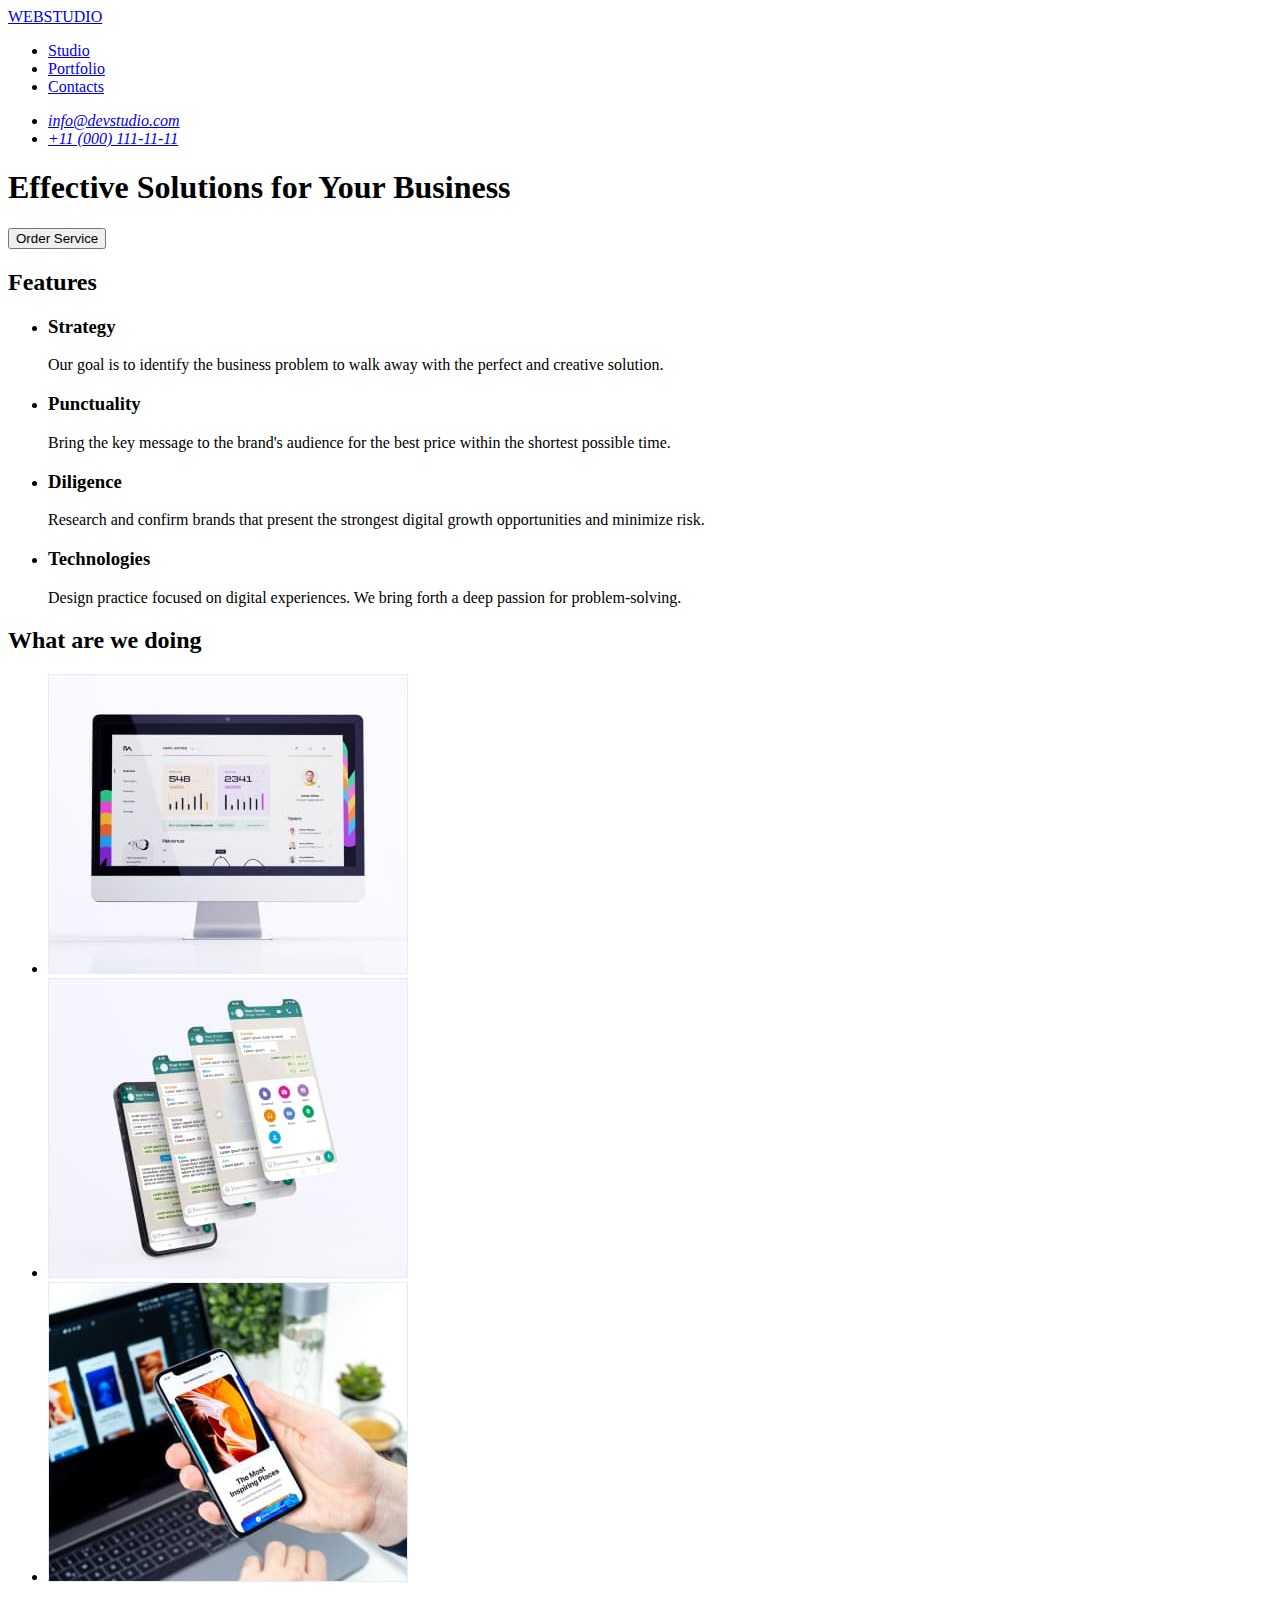
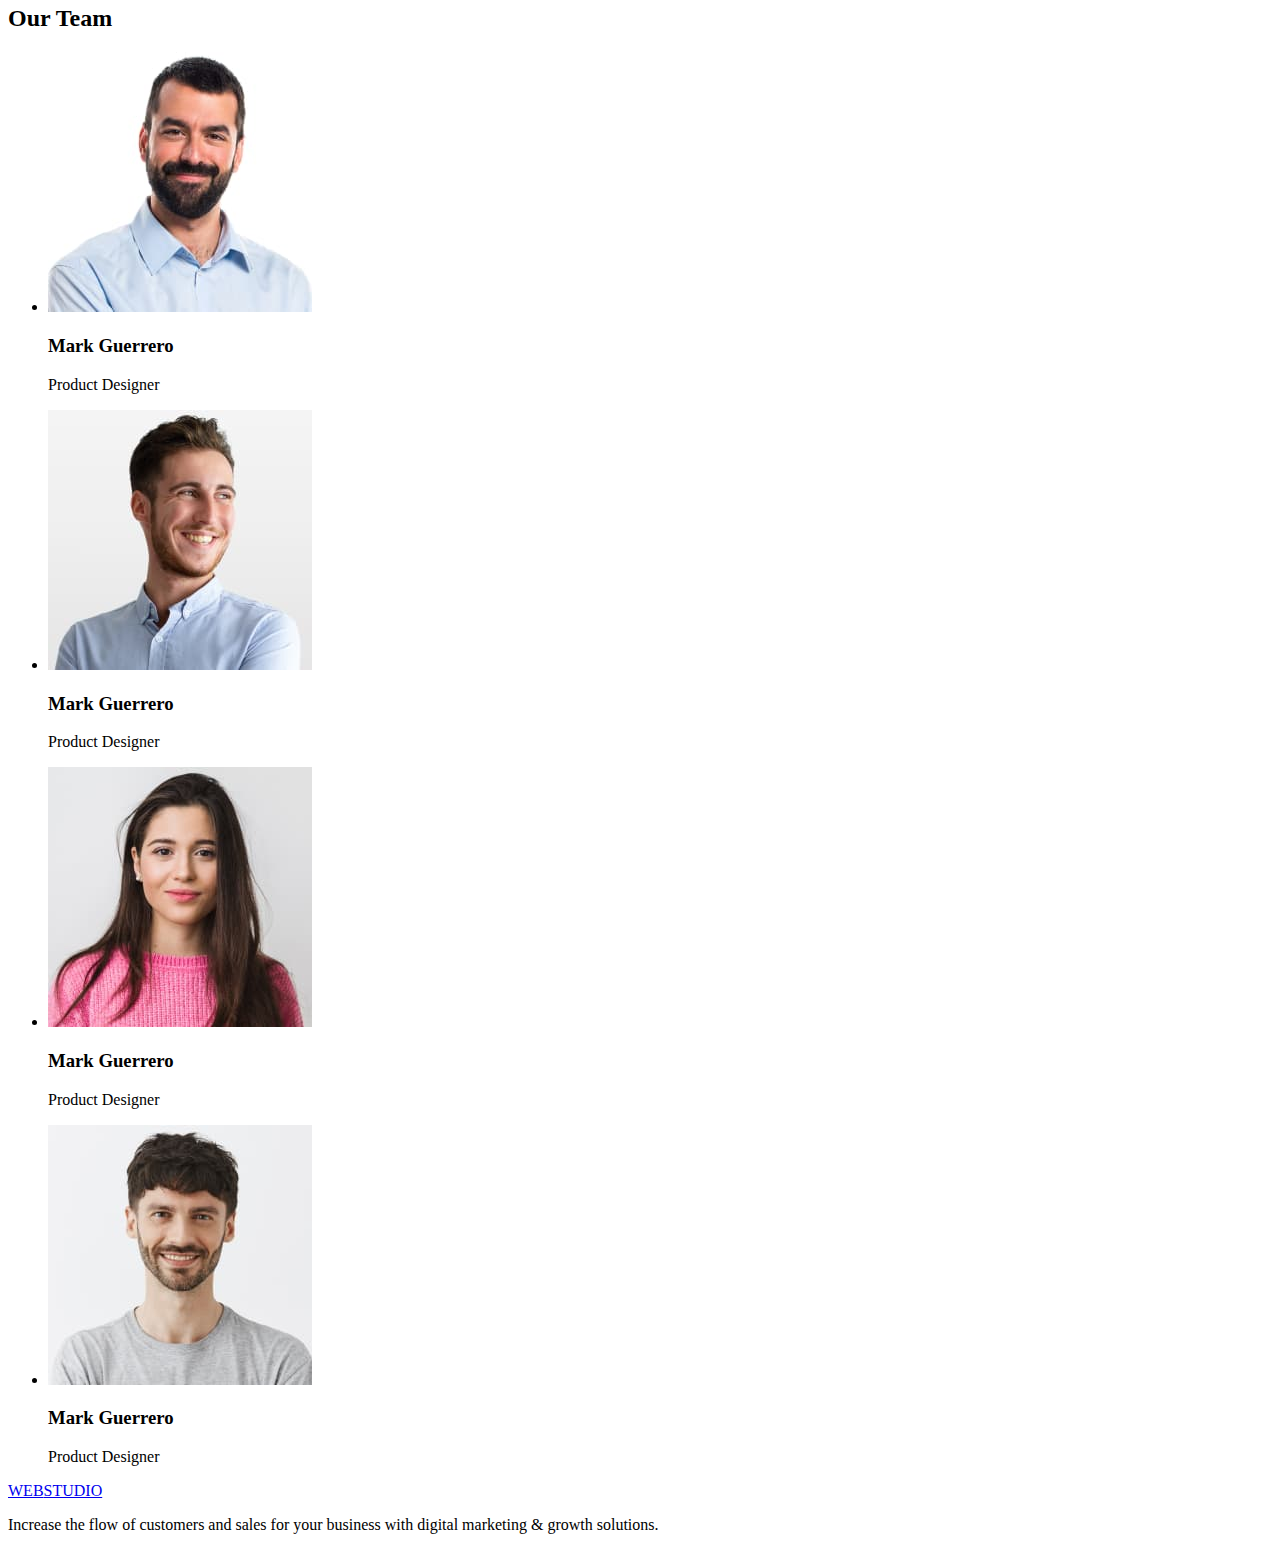
==== portfolio.html @ feb1ab6a "prepared for execute homework#2" ====
<!DOCTYPE html>
<html lang="en">
<head>
    <meta charset="UTF-8">
    <meta http-equiv="X-UA-Compatible" content="IE=edge">
    <meta name="viewport" content="width=device-width, initial-scale=1.0">
    
    <link rel="stylesheet" href="https://cdnjs.cloudflare.com/ajax/libs/modern-normalize/1.1.0/modern-normalize.min.css" integrity="sha512-wpPYUAdjBVSE4KJnH1VR1HeZfpl1ub8YT/NKx4PuQ5NmX2tKuGu6U/JRp5y+Y8XG2tV+wKQpNHVUX03MfMFn9Q==" crossorigin="anonymous" referrerpolicy="no-referrer" />
    
    <link rel="stylesheet" href="./css/style.css" >
    <title>Document</title>
</head>
<body>
    <header>
        <nav>
            <a href="./index.html" class="logo"><span>WEB</span><span>STUDIO</span></a>
            <ul class="top-menu">
                <li><a href="./index.html">Studio</a></li>
                <li><a href="./portfolio.html">Portfolio</a></li>
                <li><a href="#">Contacts</a></li>
            </ul>
        </nav>
        <address>
            <ul>
            <li><a href="mailto:info@devstudio.com">info@devstudio.com</a></li>
            <li><a href="tel:110001111111">+11 (000) 111-11-11</a></li>
            </ul>
        </address>
    </header>
    <main>
    <section>
        <h1>Effective Solutions for Your Business</h1>
        <button type="button">Order Service</button>
    </section>
    <section>
        <h2>Features</h2>
        <ul>
            <li>
                <h3>Strategy</h3>
                <p>Our goal is to identify the business
                    problem to walk away with the perfect and creative solution.</p>
            </li>
            <li>
                <h3>Punctuality</h3>
                <p>Bring the key message to the brand's audience for the best price within the shortest possible time.</p>
            </li>
            <li>
                <h3>Diligence</h3>
                <p>Research and confirm brands that present the strongest digital growth opportunities and minimize risk.</p>
            </li>
            <li>
                <h3>Technologies</h3>
                <p>Design practice focused on digital experiences. We bring forth a deep passion for problem-solving.</p>
            </li>
        </ul>
    </section>
    <section>
        <h2>What are we doing</h2>
        <ul>
            <li>
                <img src="./images/doing-imac.jpg" alt="iMac" width="360">
            </li>
            <li>
                <img src="./images/doing-iphone.jpg" alt="IPhone" width="360">
            </li>
            <li>
                <img src="./images/doing-mix.jpg" alt="Mix Comp & Phone" width="360">
            </li>
        </ul>
    </section>
    <section class="our-team">
        <h2>Our Team</h2>
        <ul>
            <li>
                <img src="./images/team-1.jpg" alt="big boss" width="264">
                <h3>Mark Guerrero</h3>
                <p>Product Designer</p>
            </li>
            <li>
                <img src="./images/team-2.jpg" alt="man" width="264">
                <h3>Mark Guerrero</h3>
                <p>Product Designer</p>
            </li>
            <li>
                <img src="./images/team-3.jpg" alt="pretty woman" width="264">
                <h3>Mark Guerrero</h3>
                <p>Product Designer</p>
            </li>
            <li>
                <img src="./images/team-4.jpg" alt="another man" width="264">
                <h3>Mark Guerrero</h3>
                <p>Product Designer</p>
            </li>
        </ul>
    </section>
    </main>
    <footer>
        <div>
            <a href="#" class="logo"><span>WEB</span><span>STUDIO</span></a>
            <p>Increase the flow of customers and sales for your business with digital marketing & growth solutions.</p>
        </div>
    </footer>
</body>
</html>
---- css/style.css ----
:root {
    --brand-color: blue; //change color
}
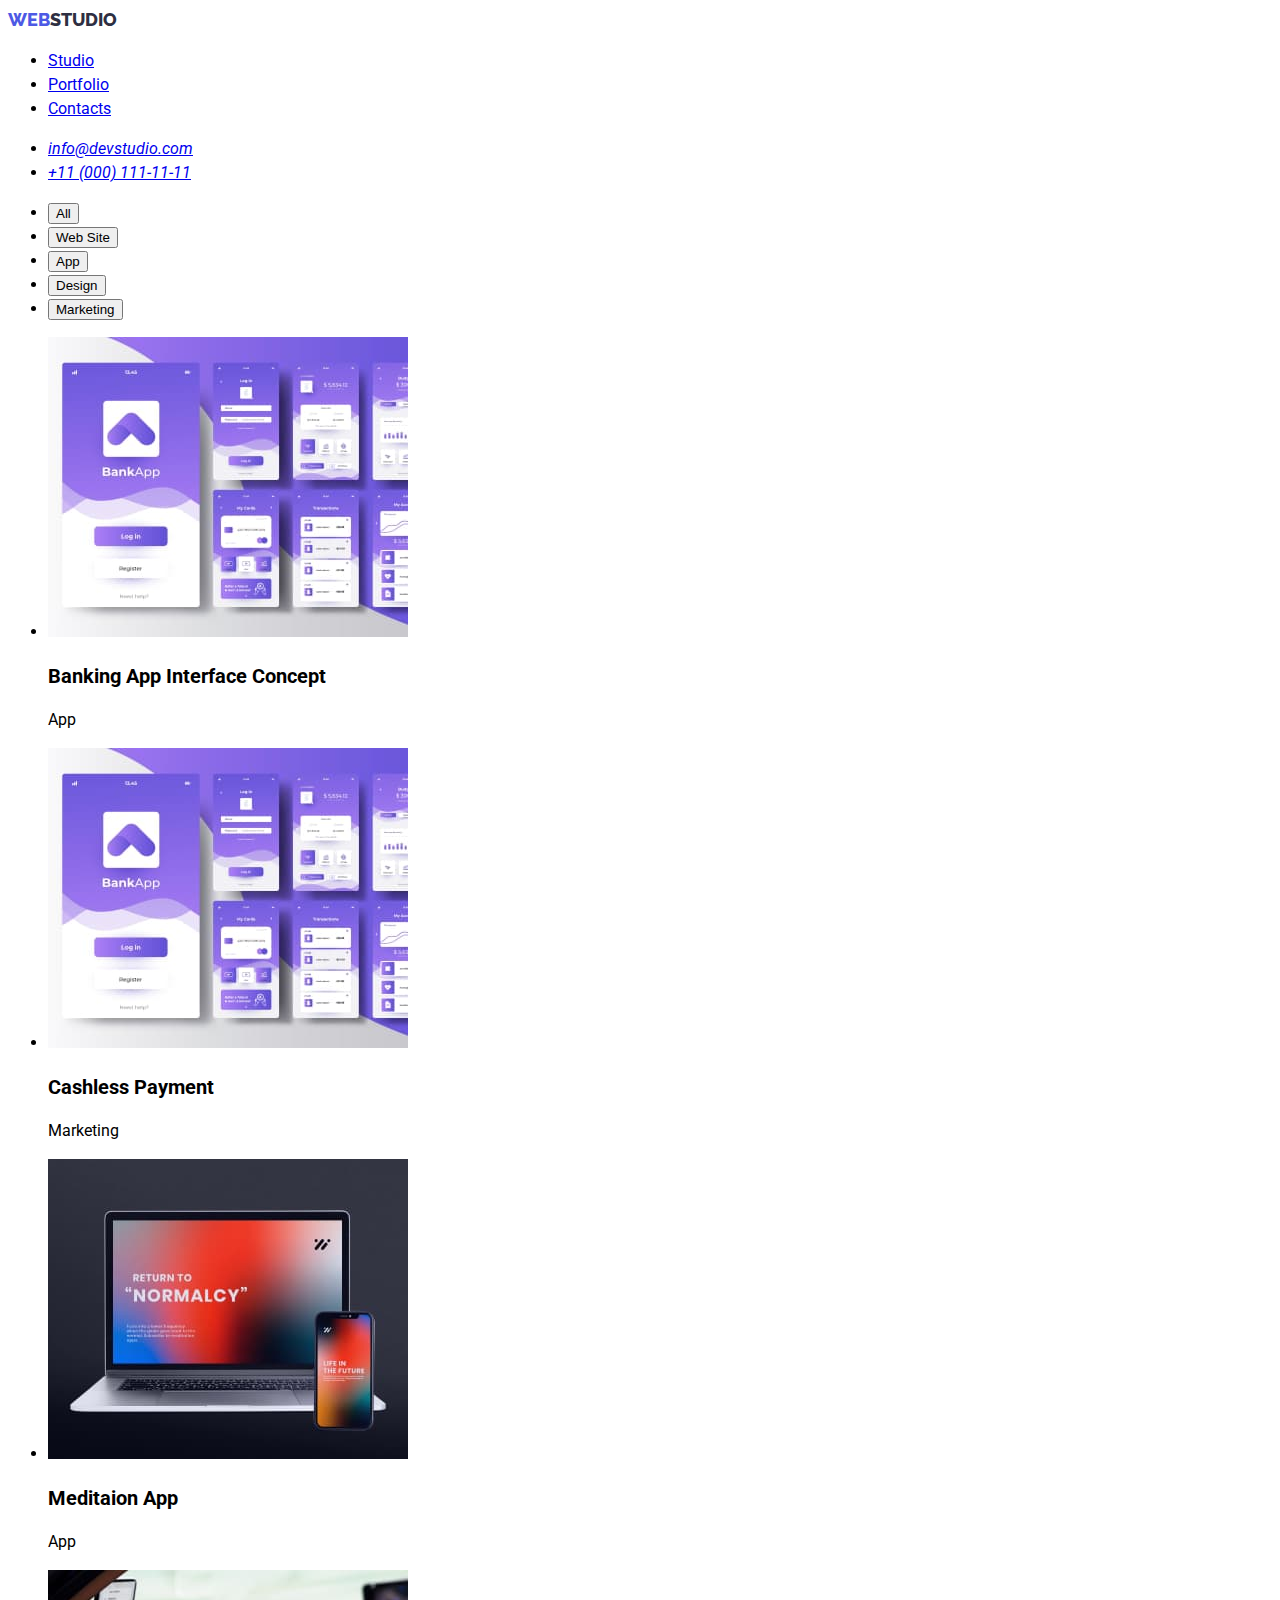
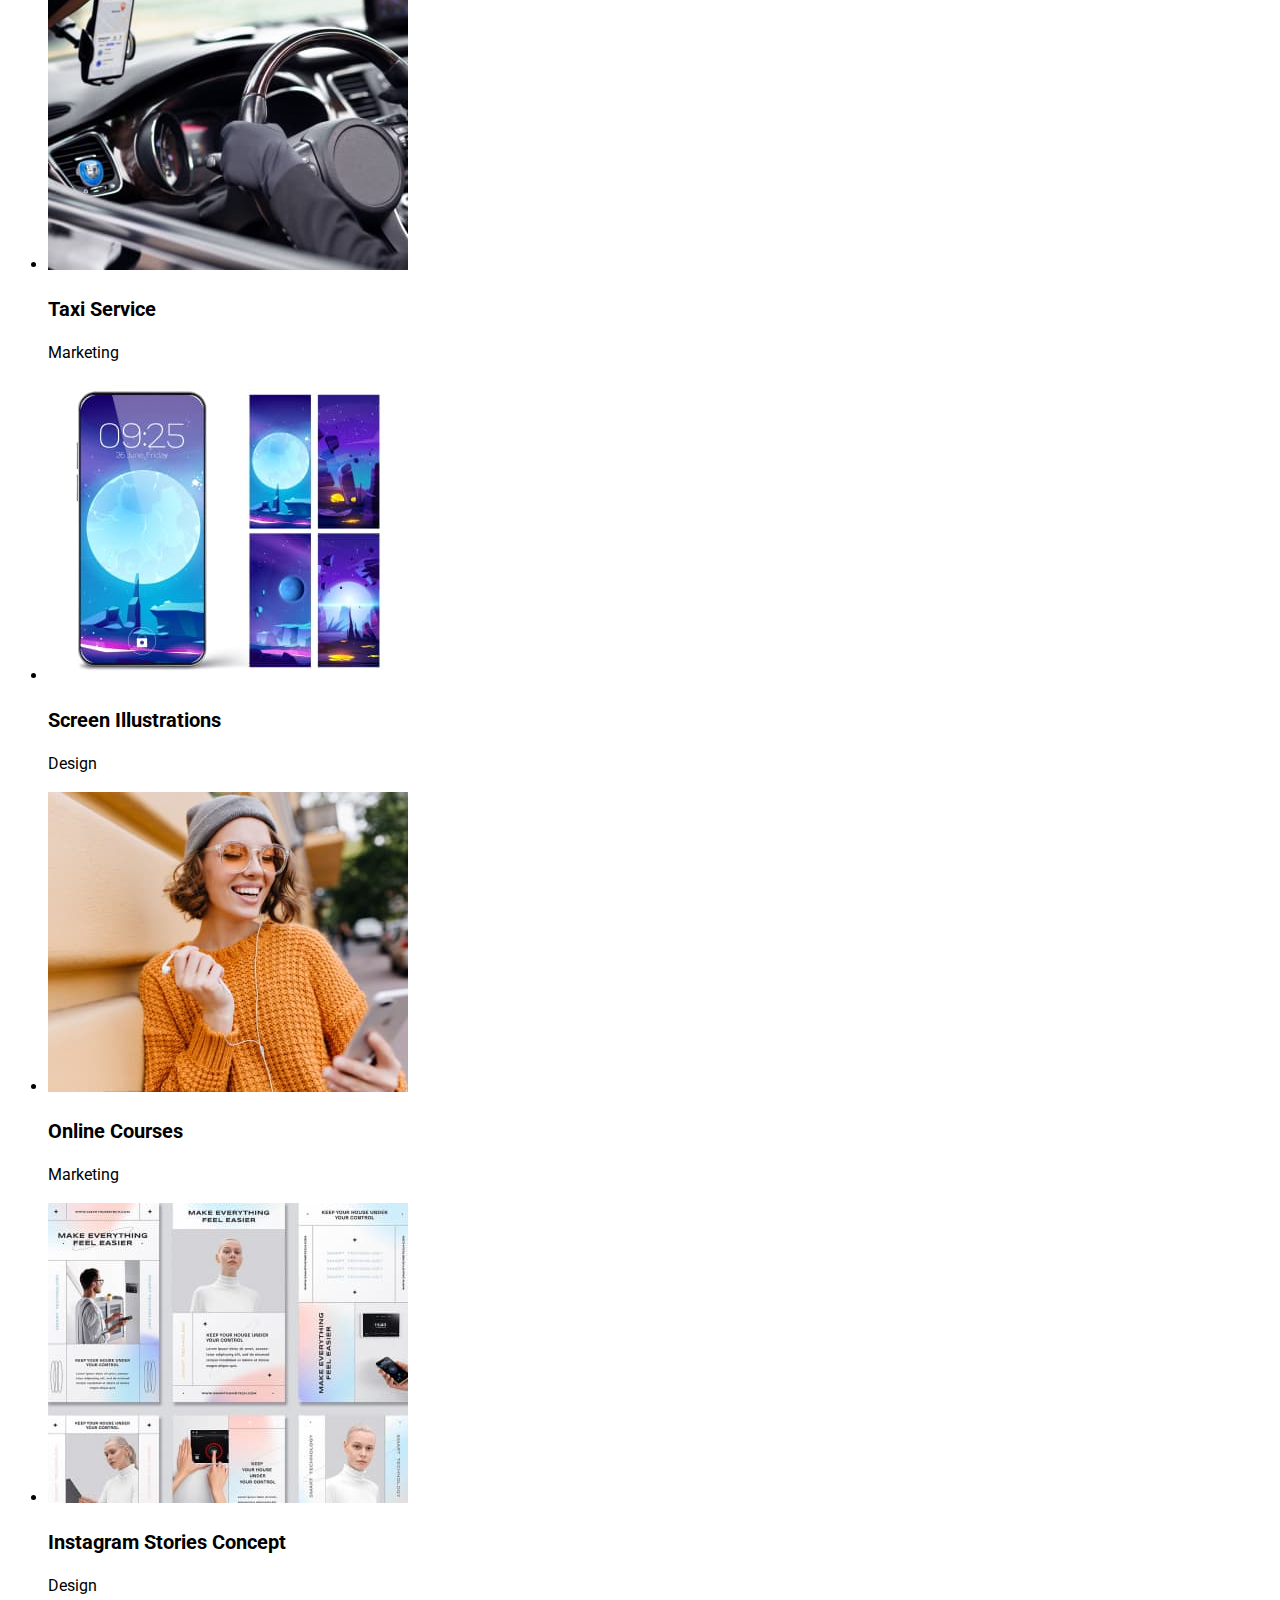
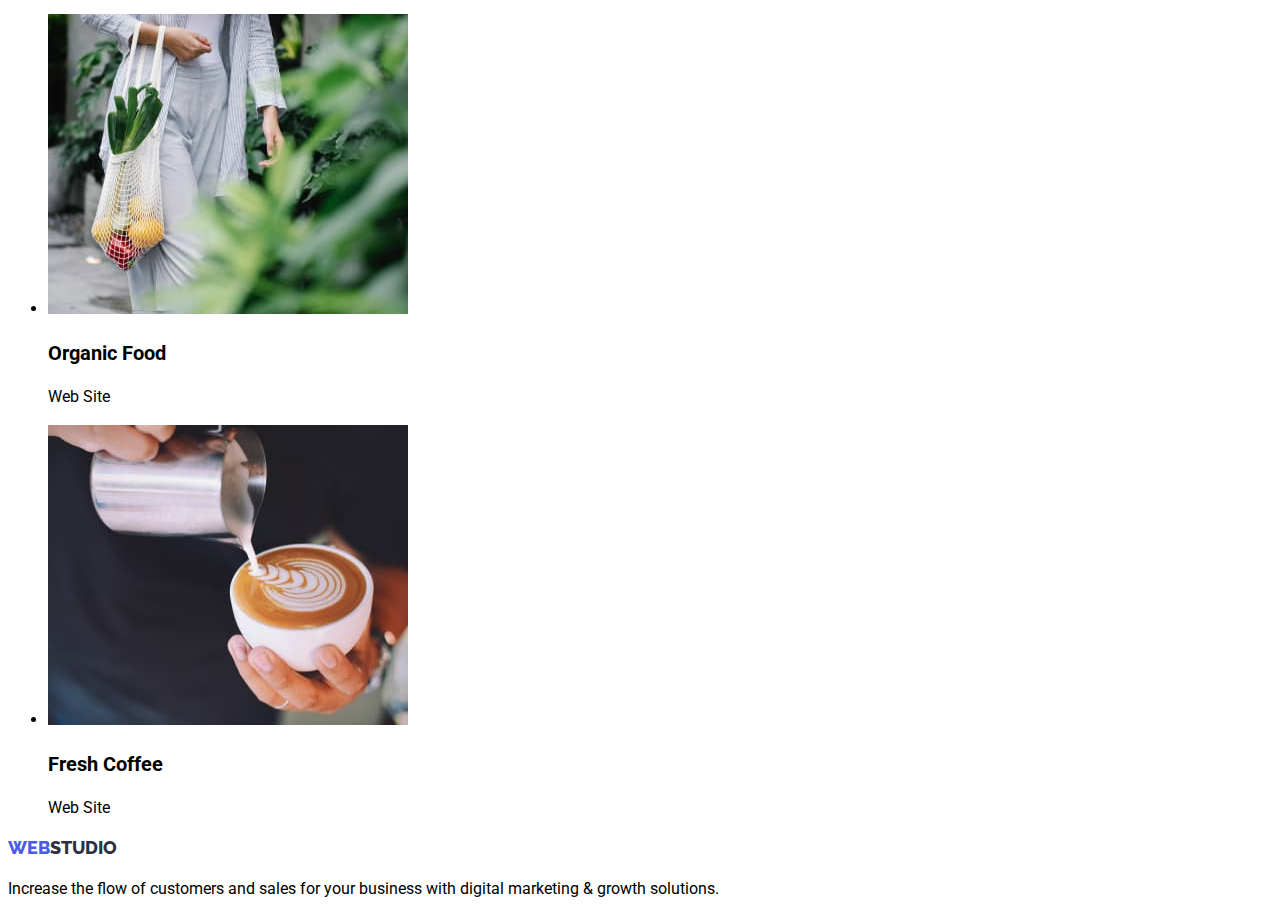
==== commit 779cc594: "add images and text to li-chain" ====
--- a/portfolio.html
+++ b/portfolio.html
@@ -4,7 +4,7 @@
     <meta charset="UTF-8">
     <meta http-equiv="X-UA-Compatible" content="IE=edge">
     <meta name="viewport" content="width=device-width, initial-scale=1.0">
-    
+    <link rel="preconnect" href="https://fonts.googleapis.com"><link rel="preconnect" href="https://fonts.gstatic.com" crossorigin><link href="https://fonts.googleapis.com/css2?family=Raleway:wght@800&family=Roboto:wght@400;500;700;900&display=swap" rel="stylesheet">
     <link rel="stylesheet" href="https://cdnjs.cloudflare.com/ajax/libs/modern-normalize/1.1.0/modern-normalize.min.css" integrity="sha512-wpPYUAdjBVSE4KJnH1VR1HeZfpl1ub8YT/NKx4PuQ5NmX2tKuGu6U/JRp5y+Y8XG2tV+wKQpNHVUX03MfMFn9Q==" crossorigin="anonymous" referrerpolicy="no-referrer" />
     
     <link rel="stylesheet" href="./css/style.css" >
@@ -13,7 +13,7 @@
 <body>
     <header>
         <nav>
-            <a href="./index.html" class="logo"><span>WEB</span><span>STUDIO</span></a>
+            <a href="./index.html" class="logo"><span class="logo-web">WEB</span><span class="logo-studio">STUDIO</span></a>
             <ul class="top-menu">
                 <li><a href="./index.html">Studio</a></li>
                 <li><a href="./portfolio.html">Portfolio</a></li>
@@ -28,75 +28,68 @@
         </address>
     </header>
     <main>
-    <section>
-        <h1>Effective Solutions for Your Business</h1>
-        <button type="button">Order Service</button>
-    </section>
-    <section>
-        <h2>Features</h2>
-        <ul>
-            <li>
-                <h3>Strategy</h3>
-                <p>Our goal is to identify the business
-                    problem to walk away with the perfect and creative solution.</p>
-            </li>
-            <li>
-                <h3>Punctuality</h3>
-                <p>Bring the key message to the brand's audience for the best price within the shortest possible time.</p>
-            </li>
-            <li>
-                <h3>Diligence</h3>
-                <p>Research and confirm brands that present the strongest digital growth opportunities and minimize risk.</p>
-            </li>
-            <li>
-                <h3>Technologies</h3>
-                <p>Design practice focused on digital experiences. We bring forth a deep passion for problem-solving.</p>
-            </li>
-        </ul>
-    </section>
-    <section>
-        <h2>What are we doing</h2>
-        <ul>
-            <li>
-                <img src="./images/doing-imac.jpg" alt="iMac" width="360">
-            </li>
-            <li>
-                <img src="./images/doing-iphone.jpg" alt="IPhone" width="360">
-            </li>
-            <li>
-                <img src="./images/doing-mix.jpg" alt="Mix Comp & Phone" width="360">
-            </li>
-        </ul>
-    </section>
-    <section class="our-team">
-        <h2>Our Team</h2>
-        <ul>
-            <li>
-                <img src="./images/team-1.jpg" alt="big boss" width="264">
-                <h3>Mark Guerrero</h3>
-                <p>Product Designer</p>
-            </li>
-            <li>
-                <img src="./images/team-2.jpg" alt="man" width="264">
-                <h3>Mark Guerrero</h3>
-                <p>Product Designer</p>
-            </li>
-            <li>
-                <img src="./images/team-3.jpg" alt="pretty woman" width="264">
-                <h3>Mark Guerrero</h3>
-                <p>Product Designer</p>
-            </li>
-            <li>
-                <img src="./images/team-4.jpg" alt="another man" width="264">
-                <h3>Mark Guerrero</h3>
-                <p>Product Designer</p>
-            </li>
-        </ul>
-    </section>
+   <section class="filter">
+    <ul>
+        <li><button type="button">All</button></li>
+        <li><button type="button">Web Site</button></li>
+        <li><button type="button">App</button></li>
+        <li><button type="button">Design</button></li>
+        <li><button type="button">Marketing</button></li>
+    </ul>
+   </section>
+   <section class="container">
+    <ul>
+        <li>
+            <img src="./images/bank-app.jpg" alt="Mockup bank app" width="360">
+            <h3>Banking App Interface Concept</h3>
+            <p>App</p>
+        </li>
+        <li>
+            <img src="./images/bank-app.jpg" alt="Mockup bank app" width="360">
+            <h3>Cashless Payment</h3>
+            <p>Marketing</p>
+        </li>
+        <li>
+            <img src="./images/meditation-app.jpg" alt="Notebook & phone" width="360">
+            <h3>Meditaion App</h3>
+            <p>App</p>
+        </li>
+        <li>
+            <img src="./images/taxi-service.jpg" alt="car steering wheel and driver's hands" width="360">
+            <h3>Taxi Service</h3>
+            <p>Marketing</p>
+        </li>
+        <li>
+            <img src="./images/screen-illustration.jpg" alt="Mobile phone screens example" width="360">
+            <h3>Screen Illustrations</h3>
+            <p>Design</p>
+        </li>
+        <li>
+            <img src="./images/online-courses.jpg" alt="A girl in glasses and headphones looks at the phone" width="360">
+            <h3>Online Courses</h3>
+            <p>Marketing</p>
+        </li>
+        <li>
+            <img src="./images/instagram-concept.jpg" alt="some similar screens examples with girl and hands" width="360">
+            <h3>Instagram Stories Concept</h3>
+            <p>Design</p>
+        </li>
+        <li>
+            <img src="./images/organic-food.jpg" alt="woman with fruits and vegetables in grid bag" width="360">
+            <h3>Organic Food</h3>
+            <p>Web Site</p>
+        </li>
+        <li>
+            <img src="./images/fresh-coffee.jpg" alt="cup of coffe in hands" width="360">
+            <h3>Fresh Coffee</h3>
+            <p>Web Site</p>
+        </li>
+    </ul>
+   </section>
     </main>
     <footer>
-        <div>
-            <a href="#" class="logo"><span>WEB</span><span>STUDIO</span></a>
+        <div class="container">
+            <a href="#" class="logo"><span class="logo-web">WEB</span><span class="logo-studio">STUDIO</span></a>
             <p>Increase the flow of customers and sales for your business with digital marketing & growth solutions.</p>
         </div>
     </footer>
--- a/css/style.css
+++ b/css/style.css
@@ -1,3 +1,58 @@
 :root {
-    --brand-color: blue; //change color
-}+    --primary-brand-color-iris: #4D5AE5;
+    --dark-navy-blue: #2E2F42;
+    --success: #31D0AA;
+    --slate: #434455;
+    --light-slate: #8E8F99;
+    --cornflower: #E7E9FC;
+    --cloud: #F4F4FD;
+
+}
+
+body {
+    font-family: Roboto;
+    font-size: 16px;
+    font-weight: 400;
+    letter-spacing: 2%;
+    line-height: 24px;
+}
+
+h1,
+h2,
+h3 {
+    letter-spacing: 2%;
+}
+
+h1 {
+    font-size: 56px;
+}
+
+h2 {
+    font-size: 36px;
+}
+
+h3 {
+    font-size: 20px;
+}
+
+.logo {
+    font-family: Raleway;
+    font-weight: 800;
+    font-size: 18px;
+    text-decoration: none;
+}
+
+.logo-web {
+    color: var(--primary-brand-color-iris);
+}
+
+.logo-studio {
+    color: var(--dark-navy-blue);
+
+}
+
+/* .container {
+    width: 1128px;
+    margin-left: auto;
+    margin-right: auto;
+} */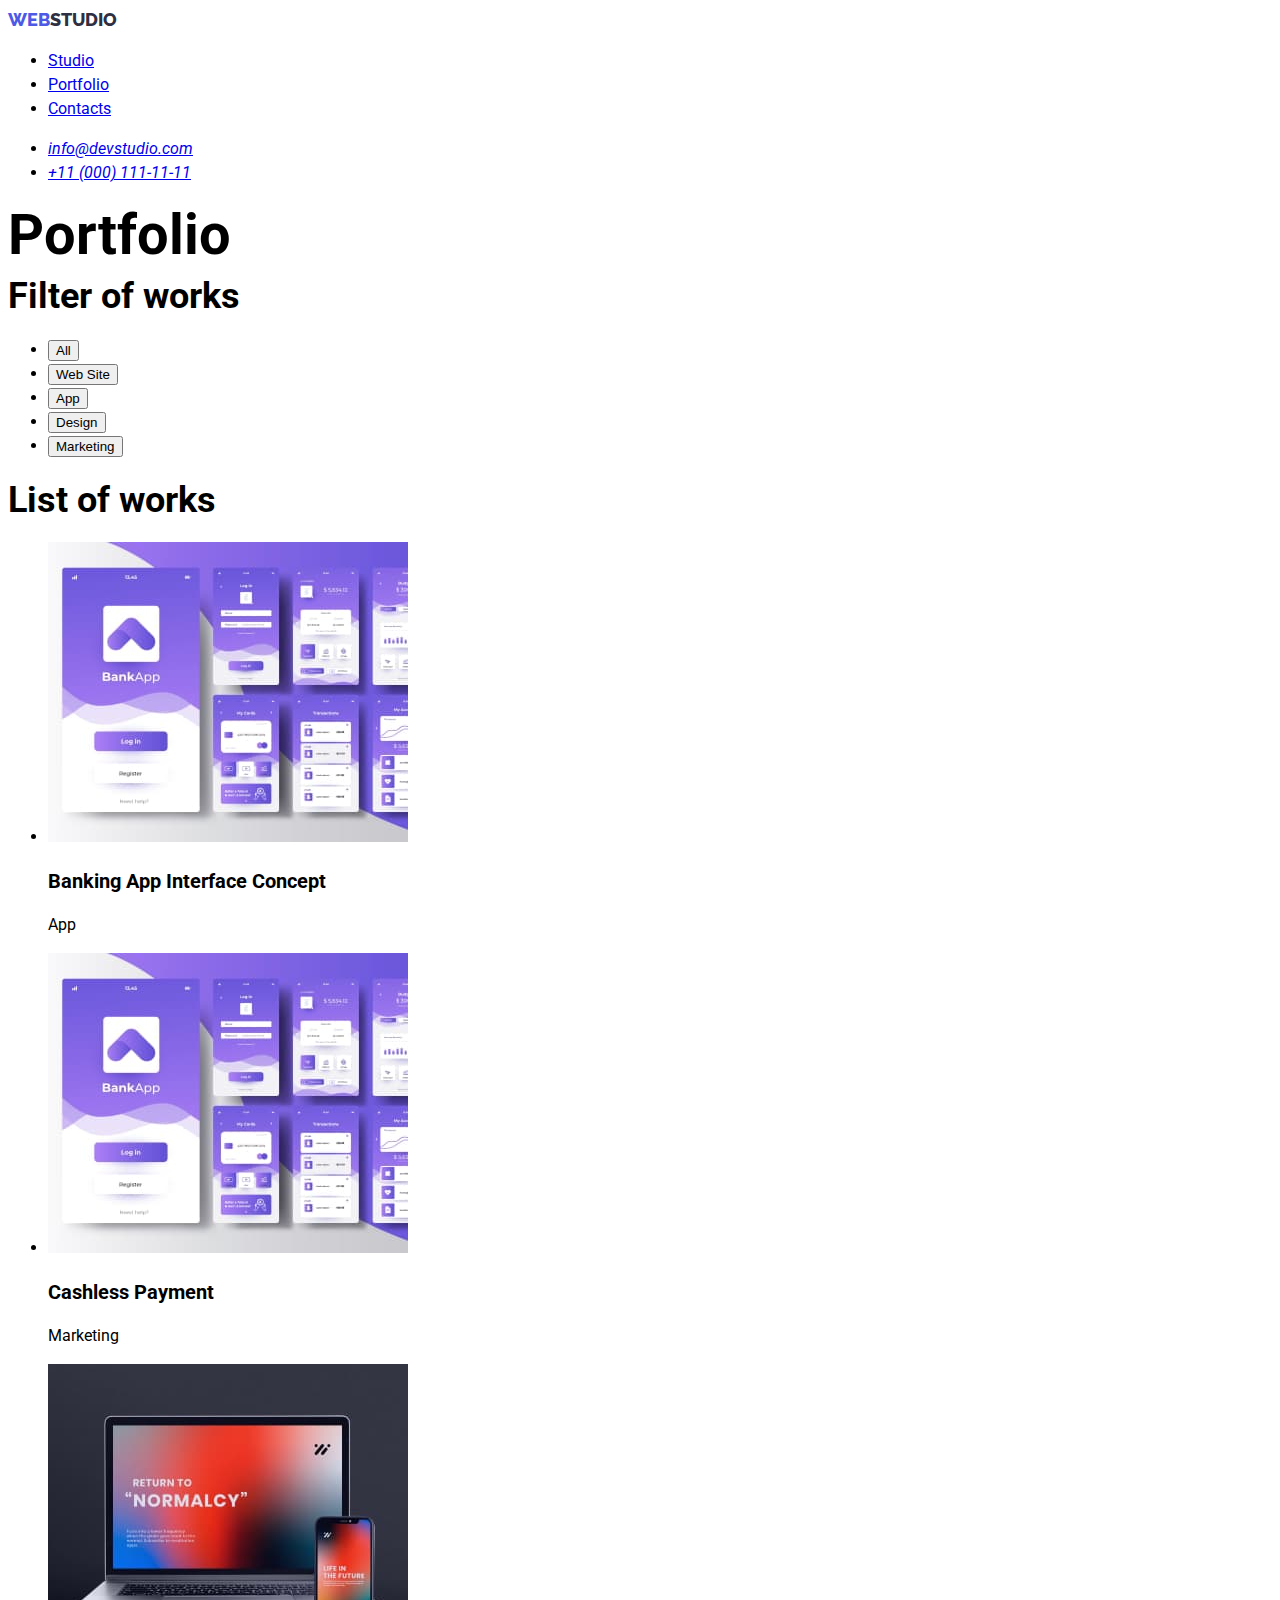
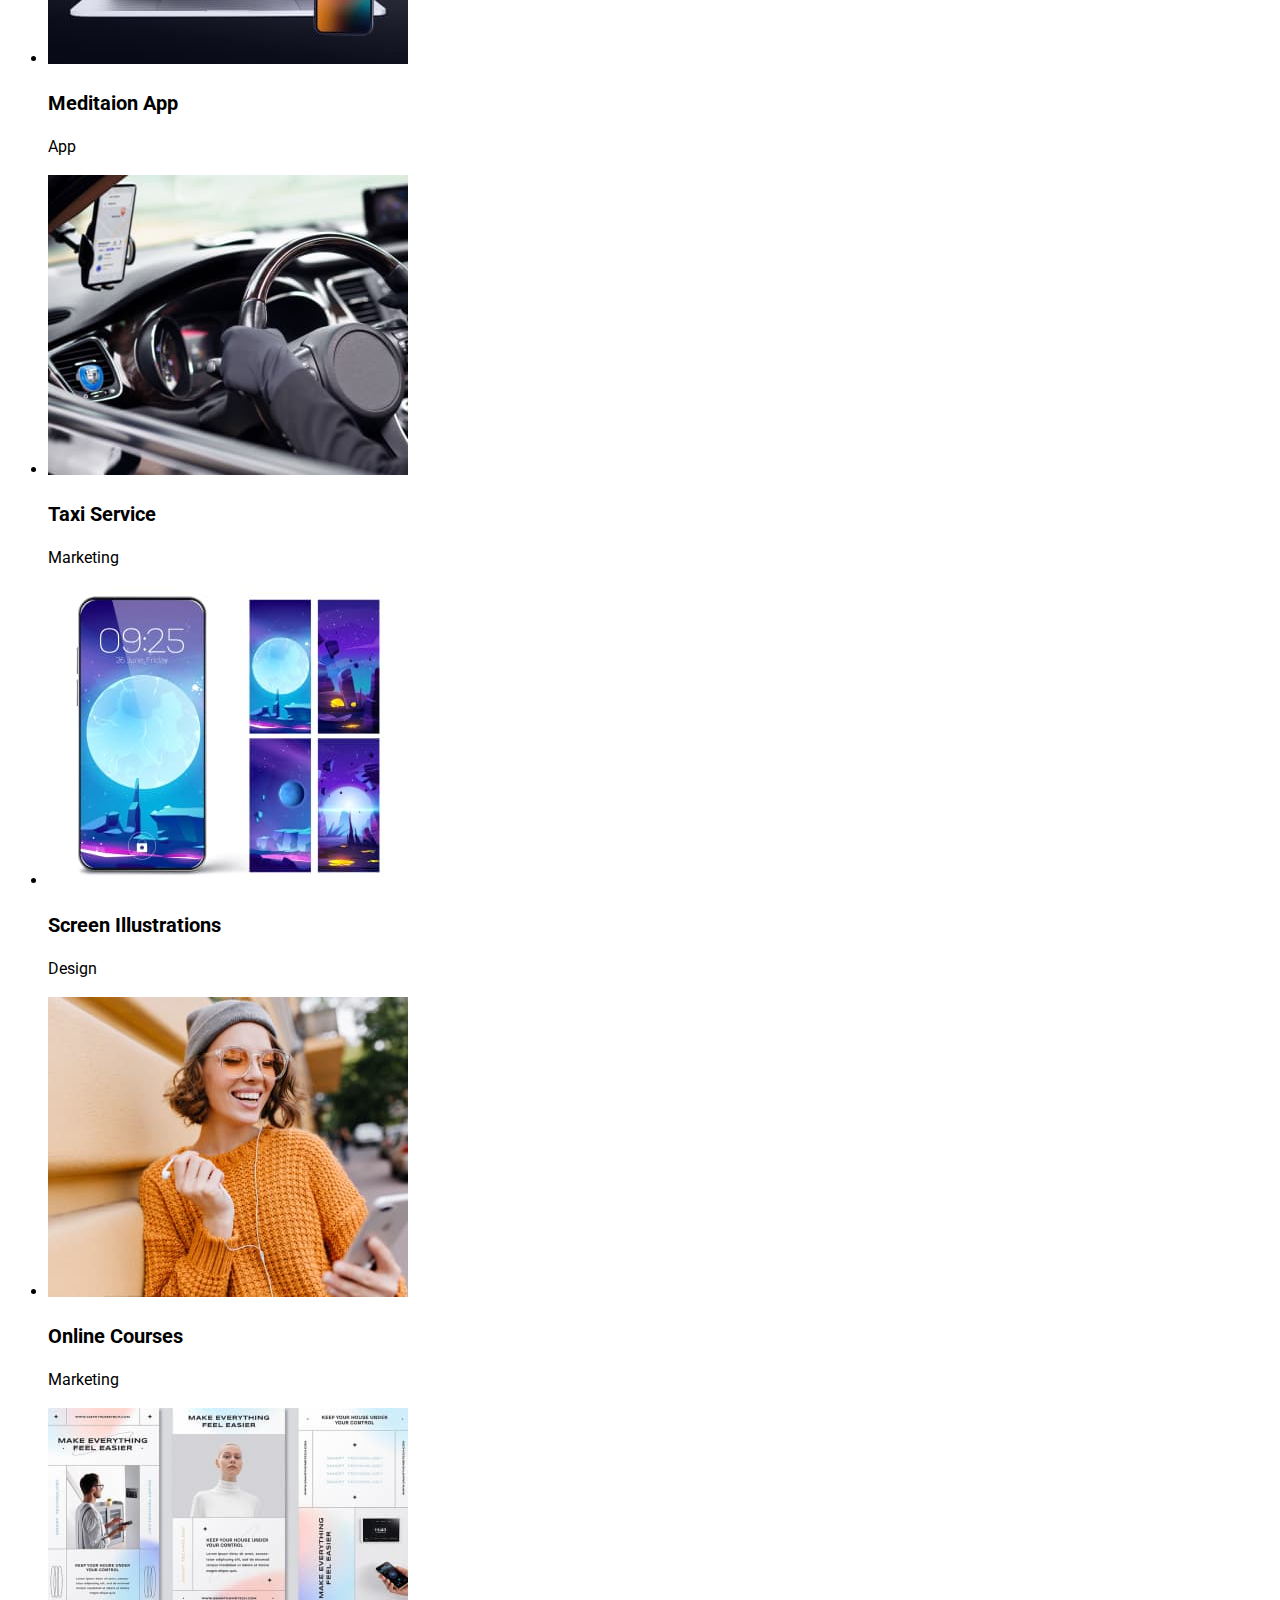
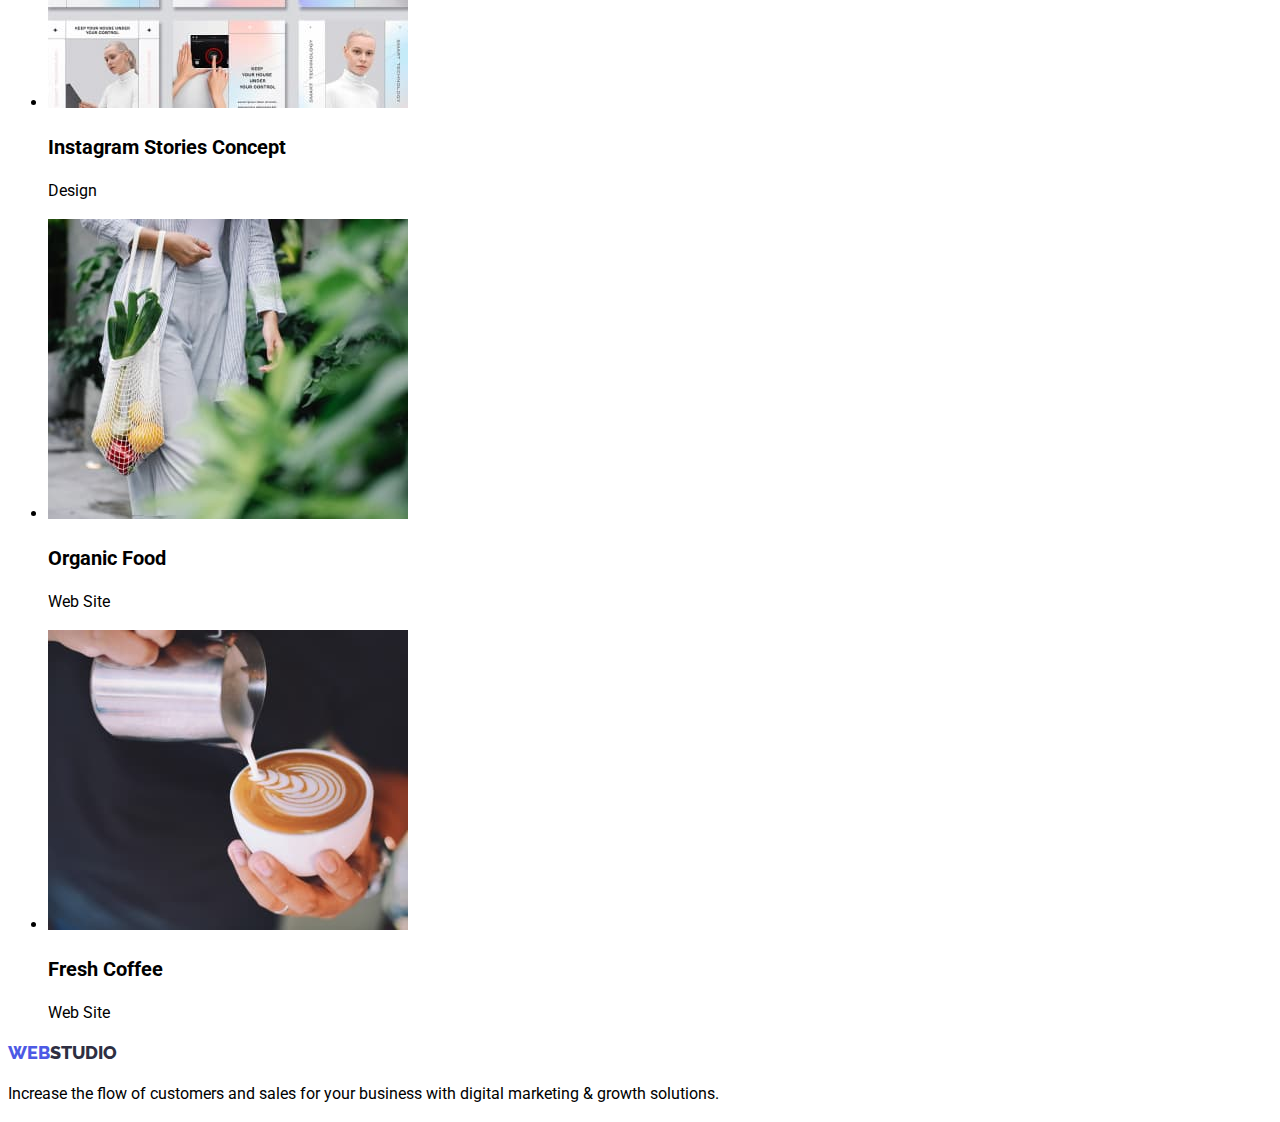
==== commit 42f3ca1a: "remove modern-normolize. add headers" ====
--- a/portfolio.html
+++ b/portfolio.html
@@ -5,7 +5,6 @@
     <meta http-equiv="X-UA-Compatible" content="IE=edge">
     <meta name="viewport" content="width=device-width, initial-scale=1.0">
     <link rel="preconnect" href="https://fonts.googleapis.com"><link rel="preconnect" href="https://fonts.gstatic.com" crossorigin><link href="https://fonts.googleapis.com/css2?family=Raleway:wght@800&family=Roboto:wght@400;500;700;900&display=swap" rel="stylesheet">
-    <link rel="stylesheet" href="https://cdnjs.cloudflare.com/ajax/libs/modern-normalize/1.1.0/modern-normalize.min.css" integrity="sha512-wpPYUAdjBVSE4KJnH1VR1HeZfpl1ub8YT/NKx4PuQ5NmX2tKuGu6U/JRp5y+Y8XG2tV+wKQpNHVUX03MfMFn9Q==" crossorigin="anonymous" referrerpolicy="no-referrer" />
     
     <link rel="stylesheet" href="./css/style.css" >
     <title>Document</title>
@@ -28,7 +27,9 @@
         </address>
     </header>
     <main>
+        <h1>Portfolio</h1>
    <section class="filter">
+    <h2>Filter of works</h2>
     <ul>
         <li><button type="button">All</button></li>
         <li><button type="button">Web Site</button></li>
@@ -38,6 +39,7 @@
     </ul>
    </section>
    <section class="container">
+    <h2>List of works</h2>
     <ul>
         <li>
             <img src="./images/bank-app.jpg" alt="Mockup bank app" width="360">
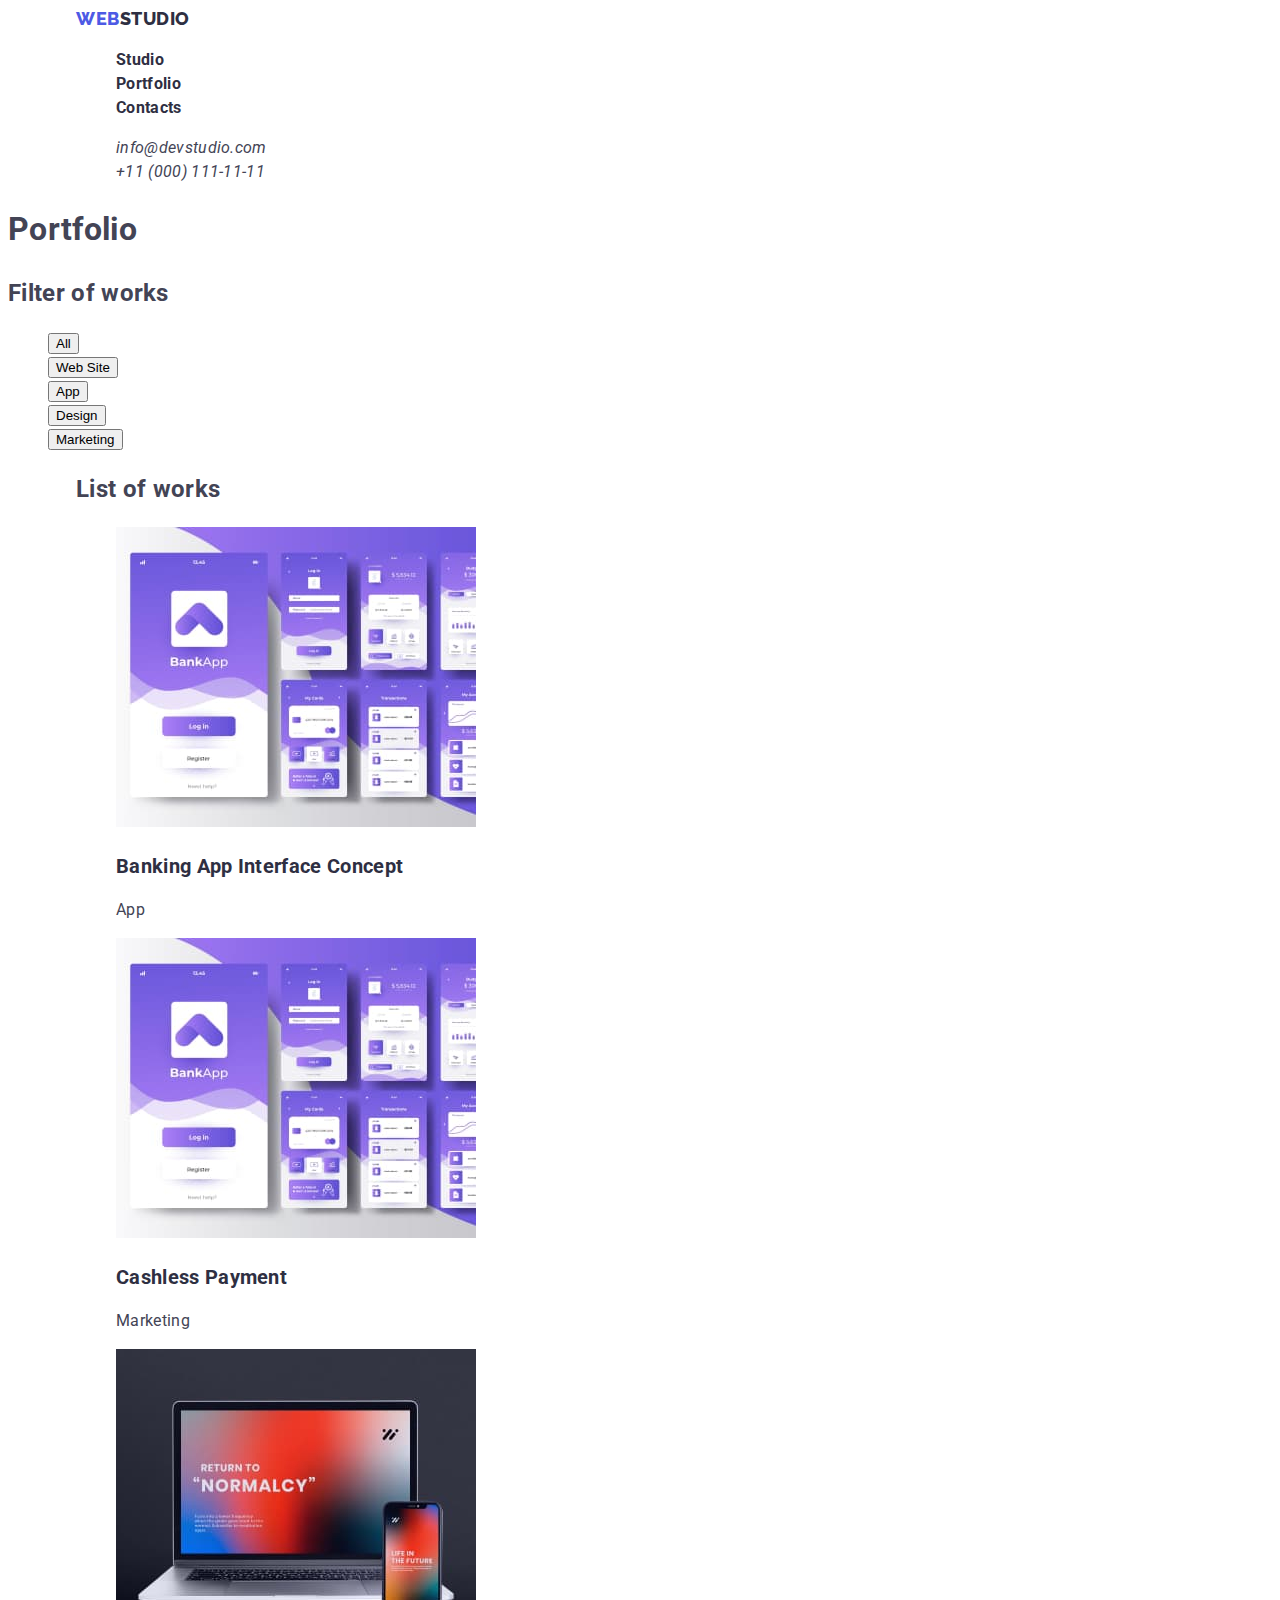
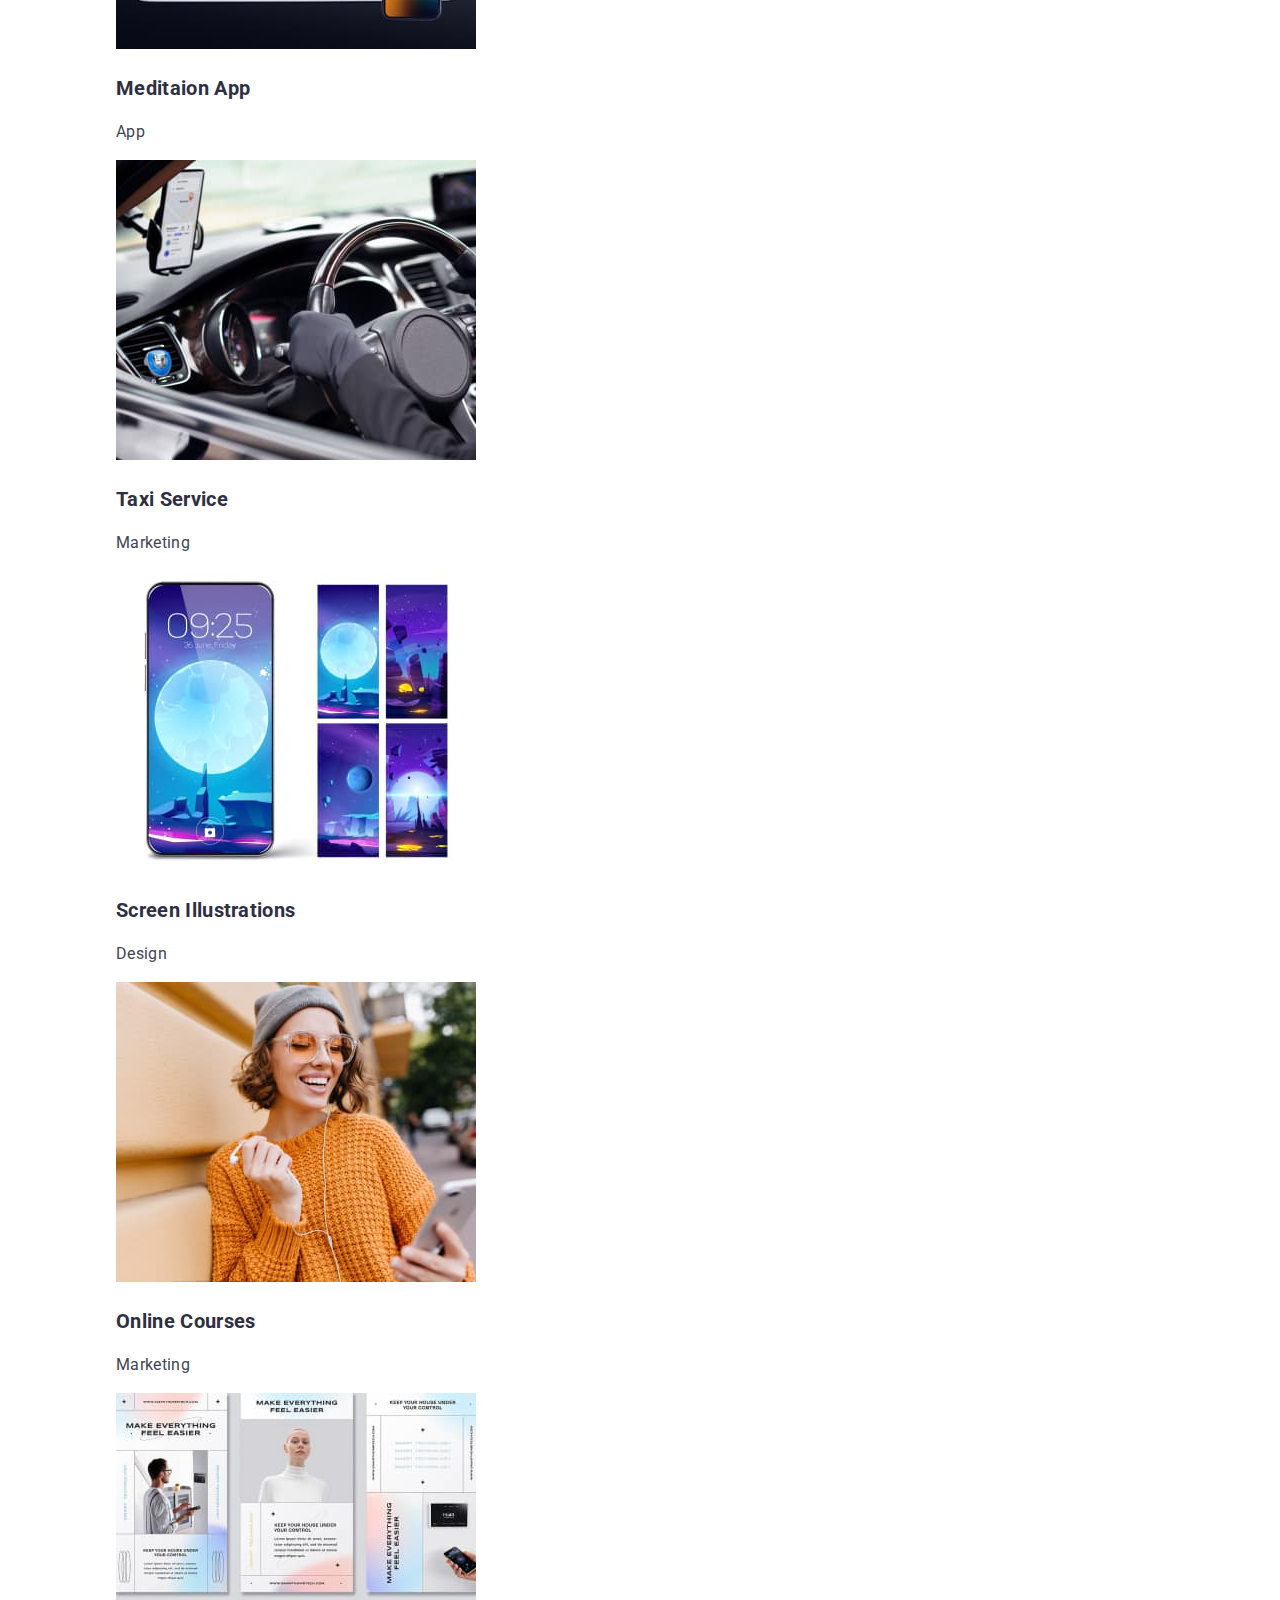
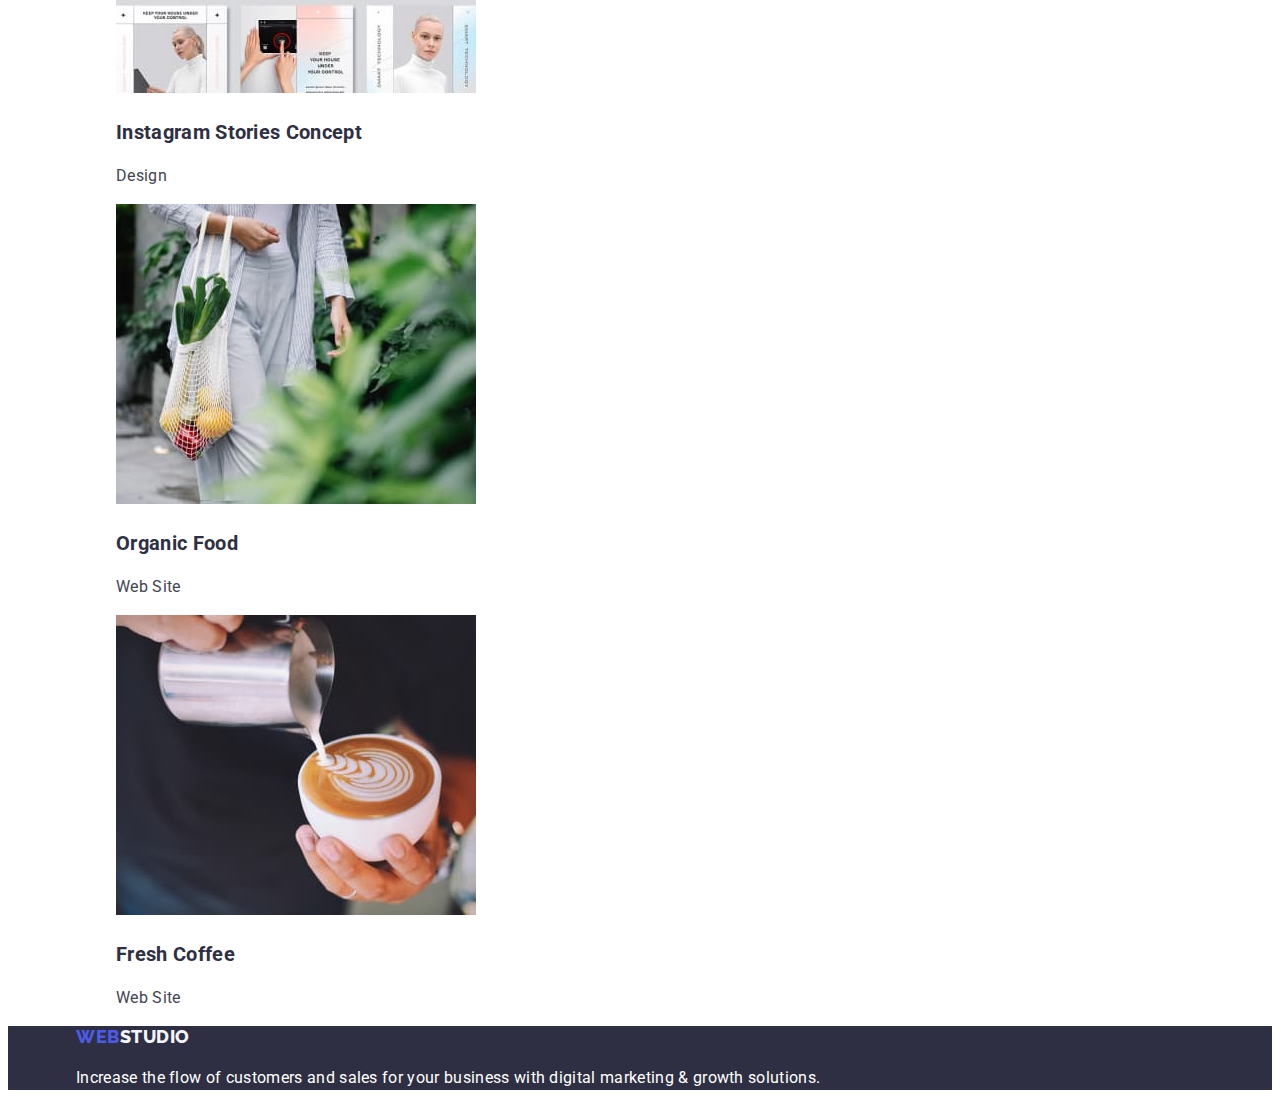
==== commit 43936fda: "hw 2 final text styling css" ====
--- a/portfolio.html
+++ b/portfolio.html
@@ -11,87 +11,89 @@
 </head>
 <body>
     <header>
-        <nav>
-            <a href="./index.html" class="logo"><span class="logo-web">WEB</span><span class="logo-studio">STUDIO</span></a>
-            <ul class="top-menu">
-                <li><a href="./index.html">Studio</a></li>
-                <li><a href="./portfolio.html">Portfolio</a></li>
-                <li><a href="#">Contacts</a></li>
-            </ul>
-        </nav>
-        <address>
-            <ul>
-            <li><a href="mailto:info@devstudio.com">info@devstudio.com</a></li>
-            <li><a href="tel:110001111111">+11 (000) 111-11-11</a></li>
-            </ul>
-        </address>
+        <div class="container">
+            <nav class="nav-menu">
+                <a href="./index.html" class="logo"><span class="logo-web">WEB</span><span class="logo-studio">STUDIO</span></a>
+                <ul class="top-menu similar">
+                    <li><a href="./index.html" class="top-menu-link">Studio</a></li>
+                    <li><a href="./portfolio.html" class="top-menu-link">Portfolio</a></li>
+                    <li><a href="#" class="top-menu-link">Contacts</a></li>
+                </ul>
+            </nav>
+            <address>
+                <ul class="top-contacts similar">
+                <li><a href="mailto:info@devstudio.com" class="contact">info@devstudio.com</a></li>
+                <li><a href="tel:110001111111" class="contact">+11 (000) 111-11-11</a></li>
+                </ul>
+            </address>
+        </div>
     </header>
     <main>
-        <h1>Portfolio</h1>
+        <h1 class="header-hiden">Portfolio</h1>
    <section class="filter">
-    <h2>Filter of works</h2>
-    <ul>
-        <li><button type="button">All</button></li>
-        <li><button type="button">Web Site</button></li>
-        <li><button type="button">App</button></li>
-        <li><button type="button">Design</button></li>
-        <li><button type="button">Marketing</button></li>
+    <h2 class="header-section">Filter of works</h2>
+    <ul class="similar">
+        <li><button type="button" class="button">All</button></li>
+        <li><button type="button" class="button">Web Site</button></li>
+        <li><button type="button" class="button">App</button></li>
+        <li><button type="button" class="button">Design</button></li>
+        <li><button type="button" class="button">Marketing</button></li>
     </ul>
    </section>
    <section class="container">
-    <h2>List of works</h2>
-    <ul>
+    <h2 class="header-hiden">List of works</h2>
+    <ul class="similar">
         <li>
             <img src="./images/bank-app.jpg" alt="Mockup bank app" width="360">
-            <h3>Banking App Interface Concept</h3>
+            <h3 class="header-items">Banking App Interface Concept</h3>
             <p>App</p>
         </li>
         <li>
             <img src="./images/bank-app.jpg" alt="Mockup bank app" width="360">
-            <h3>Cashless Payment</h3>
+            <h3 class="header-items">Cashless Payment</h3>
             <p>Marketing</p>
         </li>
         <li>
             <img src="./images/meditation-app.jpg" alt="Notebook & phone" width="360">
-            <h3>Meditaion App</h3>
+            <h3 class="header-items">Meditaion App</h3>
             <p>App</p>
         </li>
         <li>
             <img src="./images/taxi-service.jpg" alt="car steering wheel and driver's hands" width="360">
-            <h3>Taxi Service</h3>
+            <h3 class="header-items">Taxi Service</h3>
             <p>Marketing</p>
         </li>
         <li>
             <img src="./images/screen-illustration.jpg" alt="Mobile phone screens example" width="360">
-            <h3>Screen Illustrations</h3>
+            <h3 class="header-items">Screen Illustrations</h3>
             <p>Design</p>
         </li>
         <li>
             <img src="./images/online-courses.jpg" alt="A girl in glasses and headphones looks at the phone" width="360">
-            <h3>Online Courses</h3>
+            <h3 class="header-items">Online Courses</h3>
             <p>Marketing</p>
         </li>
         <li>
             <img src="./images/instagram-concept.jpg" alt="some similar screens examples with girl and hands" width="360">
-            <h3>Instagram Stories Concept</h3>
+            <h3 class="header-items">Instagram Stories Concept</h3>
             <p>Design</p>
         </li>
         <li>
             <img src="./images/organic-food.jpg" alt="woman with fruits and vegetables in grid bag" width="360">
-            <h3>Organic Food</h3>
+            <h3 class="header-items">Organic Food</h3>
             <p>Web Site</p>
         </li>
         <li>
             <img src="./images/fresh-coffee.jpg" alt="cup of coffe in hands" width="360">
-            <h3>Fresh Coffee</h3>
+            <h3 class="header-items">Fresh Coffee</h3>
             <p>Web Site</p>
         </li>
     </ul>
    </section>
     </main>
-    <footer>
+    <footer class="dark-footer">
         <div class="container">
-            <a href="#" class="logo"><span class="logo-web">WEB</span><span class="logo-studio">STUDIO</span></a>
+            <a href="#" class="logo"><span class="logo-web">WEB</span><span class="logo-studio-cloud">STUDIO</span></a>
             <p>Increase the flow of customers and sales for your business with digital marketing & growth solutions.</p>
         </div>
     </footer>
--- a/css/style.css
+++ b/css/style.css
@@ -1,4 +1,4 @@
-:root {
+body {
     --primary-brand-color-iris: #4D5AE5;
     --dark-navy-blue: #2E2F42;
     --success: #31D0AA;
@@ -7,38 +7,69 @@
     --cornflower: #E7E9FC;
     --cloud: #F4F4FD;
 
+    font-family: Roboto, sans-serif;
+    font-size: 16px;
+    font-weight: 400;
+    letter-spacing: 0.02em;
+    line-height: 1.5;
+    color: var(--slate);
 }
 
-body {
-    font-family: Roboto;
-    font-size: 16px;
-    font-weight: 400;
-    letter-spacing: 2%;
-    line-height: 24px;
+
+.hero {
+    font-size: 56px;
+    
 }
 
-h1,
-h2,
-h3 {
-    letter-spacing: 2%;
+.baner {
+    line-height: 1;
+    color: #FFFFFF;
+    text-align: center;
+    
+    background-color: var(--dark-navy-blue);
 }
 
-h1 {
-    font-size: 56px;
+.header-sections {
+    font-size: 36px;
+    line-height: 1.1;
+    text-transform: capitalize;
+    color: var(--dark-navy-blue);
+    text-align: center;
 }
 
-h2 {
-    font-size: 36px;
+.header-items {
+    font-size: 20px;
+    line-height: 1.2;
+    color: var(--dark-navy-blue);
 }
 
-h3 {
-    font-size: 20px;
+.text-items {
+    color: var(--slate);
+
+}
+
+.header-hiden {
+    
+}
+
+.container {
+    width: 1128px;
+    margin-left: auto;
+    margin-right: auto;
+}
+
+.similar {
+    list-style: none;
 }
 
 .logo {
-    font-family: Raleway;
+    font-family: Raleway, sans-serif;
     font-weight: 800;
     font-size: 18px;
+    line-height: 1.2;
+    letter-spacing: 0.03em;
+    
+    text-transform: uppercase;
     text-decoration: none;
 }
 
@@ -48,11 +79,60 @@
 
 .logo-studio {
     color: var(--dark-navy-blue);
+}
+
+.logo-studio-cloud {
+    color: var(--cloud);
+}
+
+.top-menu {
+    font-family: Roboto, sans-serif;
+    font-weight: 700;
+    letter-spacing: 0.02em;
+    
+}
+
+
+.top-menu-link {
+    text-decoration: none;
+    color: var(--dark-navy-blue);
 
 }
 
-/* .container {
-    width: 1128px;
-    margin-left: auto;
-    margin-right: auto;
-} */+.top-menu-link:hover,
+.top-menu-link:focus {
+    color: var(--slate);
+}
+
+.top-menu-link:active {
+    color: var(--primary-brand-color-iris);
+}
+
+.current-page {
+    color: var(--primary-brand-color-iris);
+}
+
+.top-contacts {
+    
+}
+
+.contact {
+    text-decoration: none;
+    line-height: 1.5;
+    letter-spacing: 0.02em;
+    color: var(--slate)  
+}
+
+.contact:hover,
+.contact:focus {
+    color: var(--primary-brand-color-iris);
+}
+
+.button { 
+    cursor: pointer;
+}
+
+.dark-footer { 
+    background-color: var(--dark-navy-blue);
+    color: #FFFFFF;
+}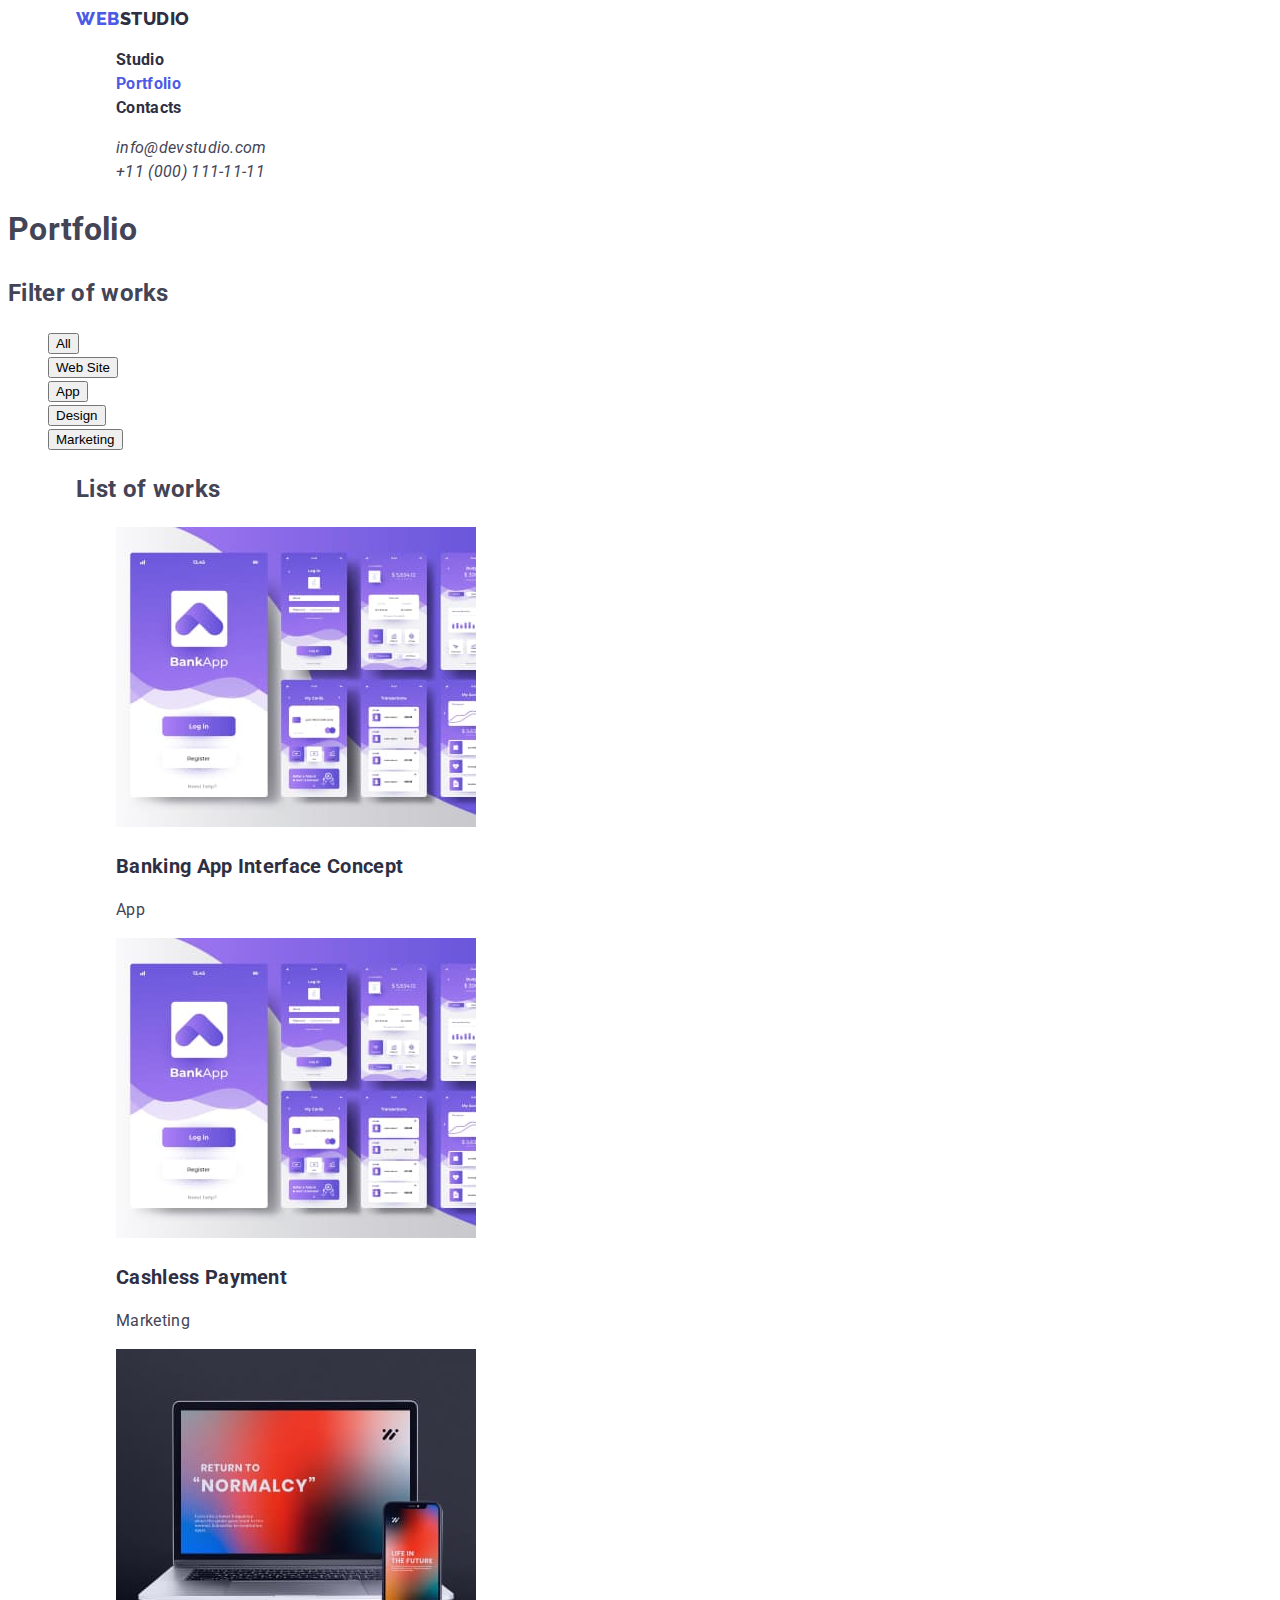
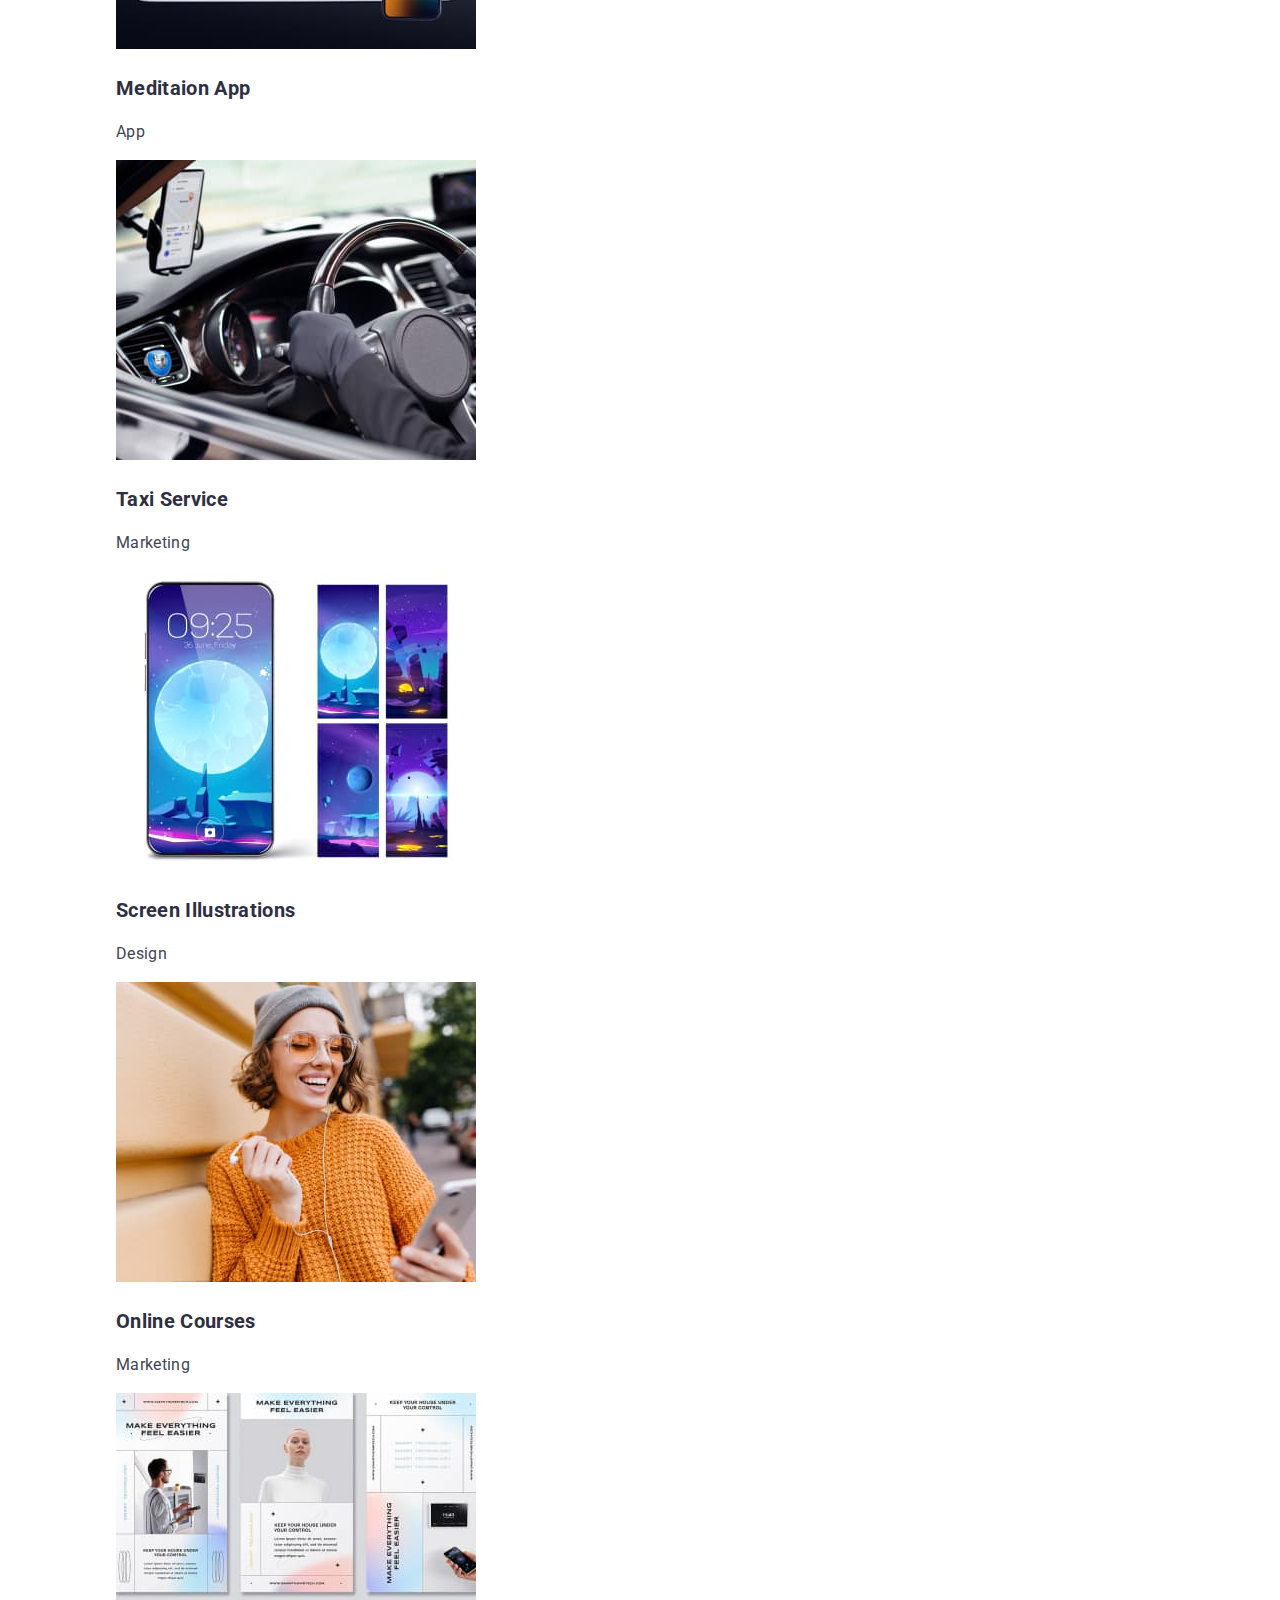
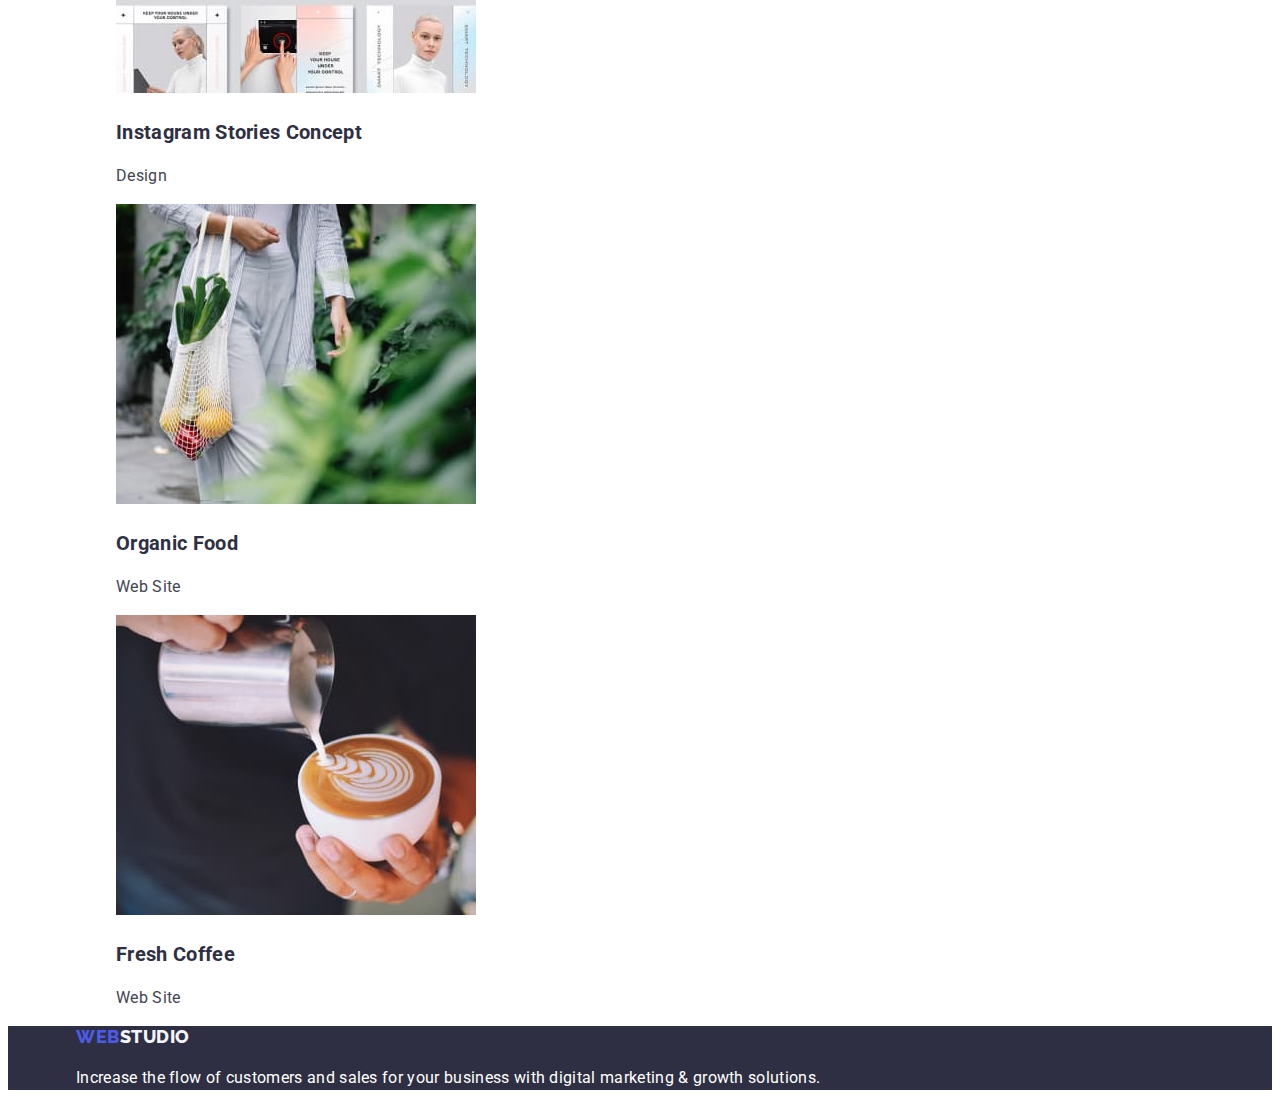
==== commit 5a62986b: "current page" ====
--- a/portfolio.html
+++ b/portfolio.html
@@ -16,7 +16,7 @@
                 <a href="./index.html" class="logo"><span class="logo-web">WEB</span><span class="logo-studio">STUDIO</span></a>
                 <ul class="top-menu similar">
                     <li><a href="./index.html" class="top-menu-link">Studio</a></li>
-                    <li><a href="./portfolio.html" class="top-menu-link">Portfolio</a></li>
+                    <li><a href="./portfolio.html" class="top-menu-link current-page">Portfolio</a></li>
                     <li><a href="#" class="top-menu-link">Contacts</a></li>
                 </ul>
             </nav>
--- a/css/style.css
+++ b/css/style.css
@@ -132,6 +132,10 @@
     cursor: pointer;
 }
 
+.our-team {
+    background-color: var(--cloud);
+}
+
 .dark-footer { 
     background-color: var(--dark-navy-blue);
     color: #FFFFFF;
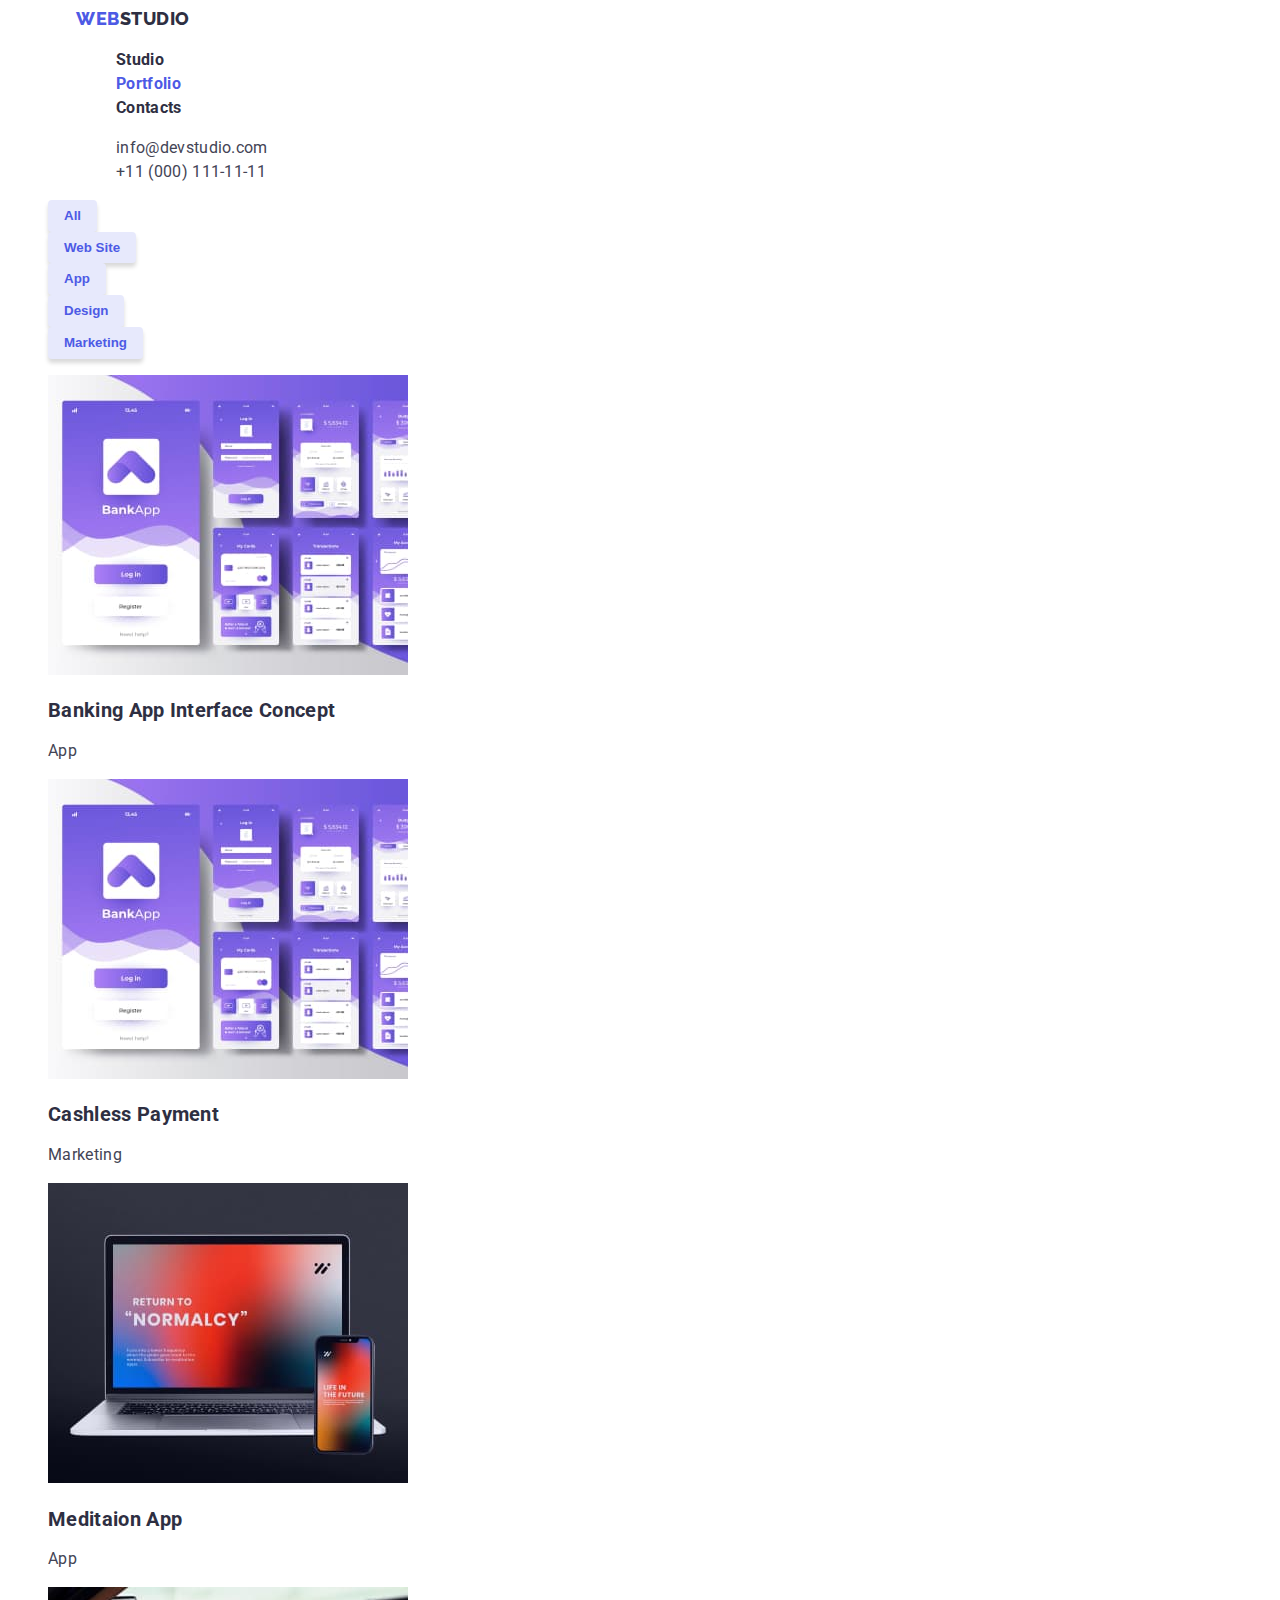
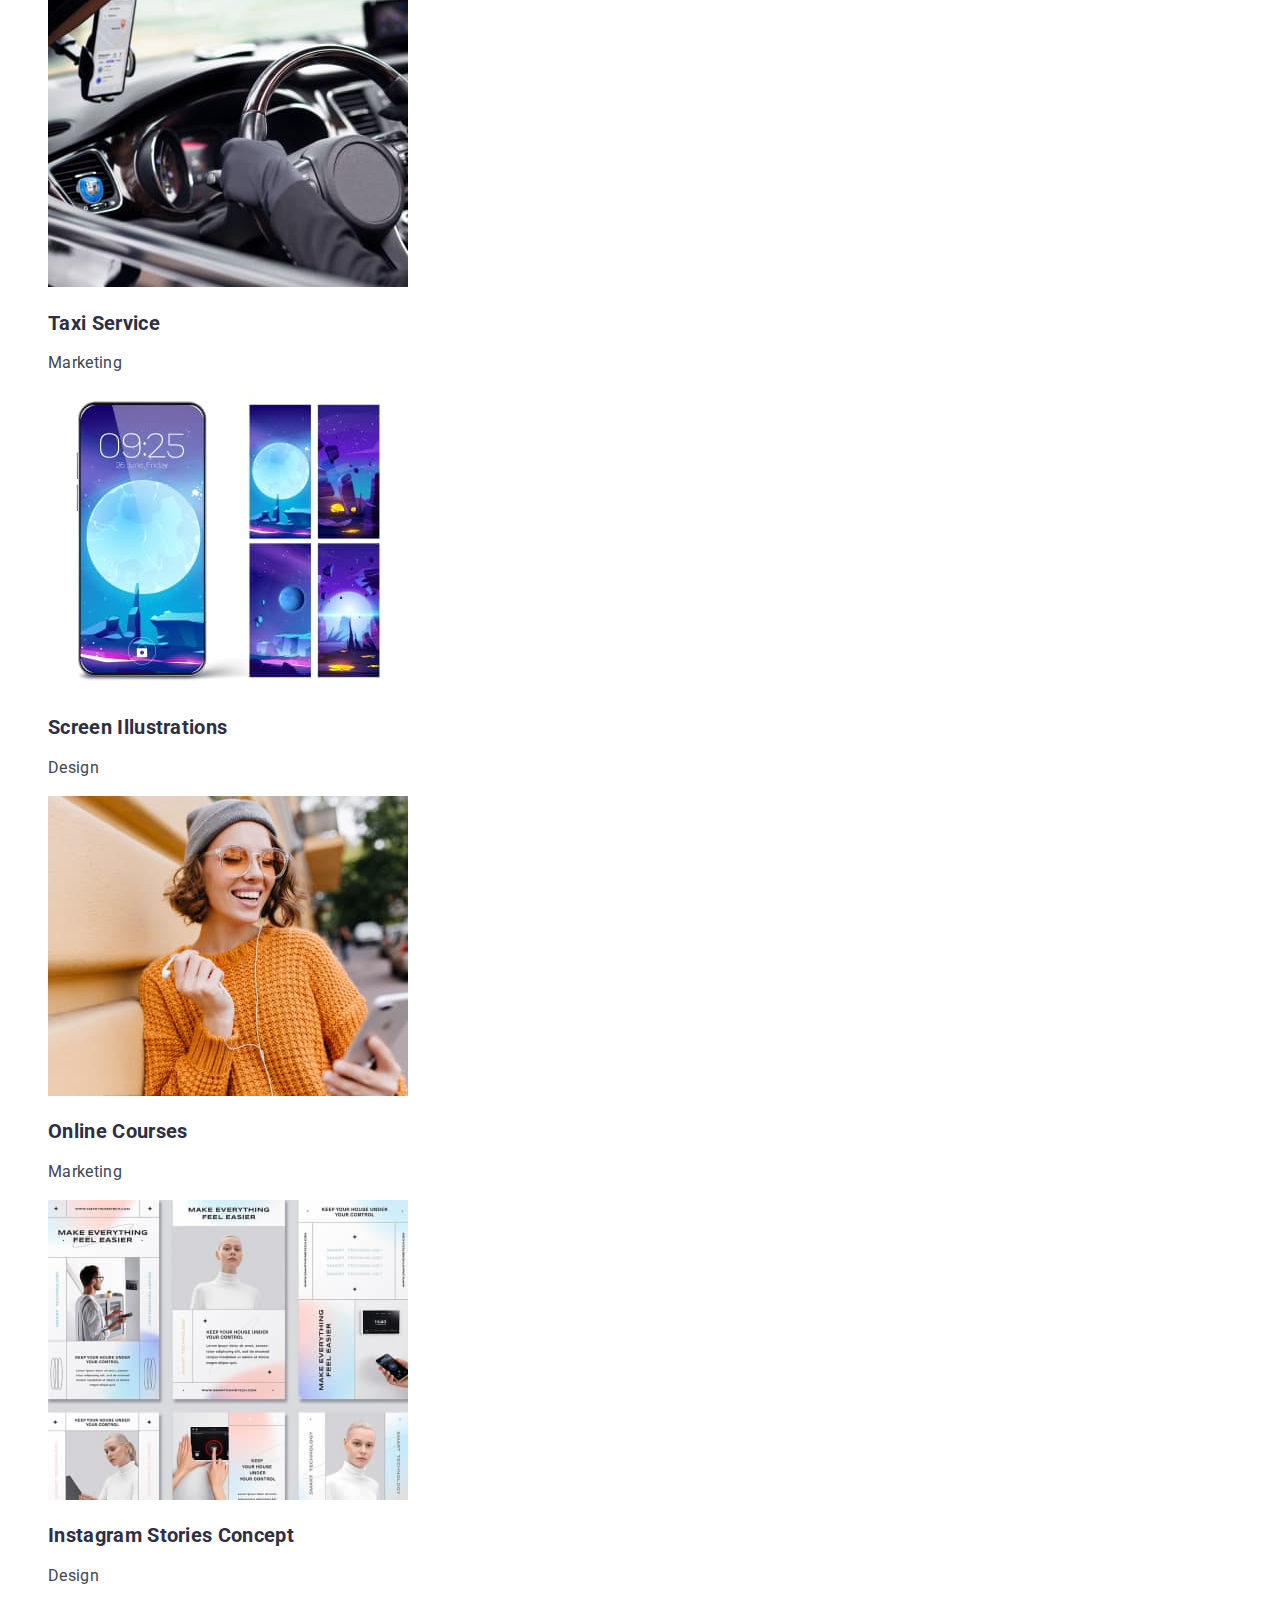
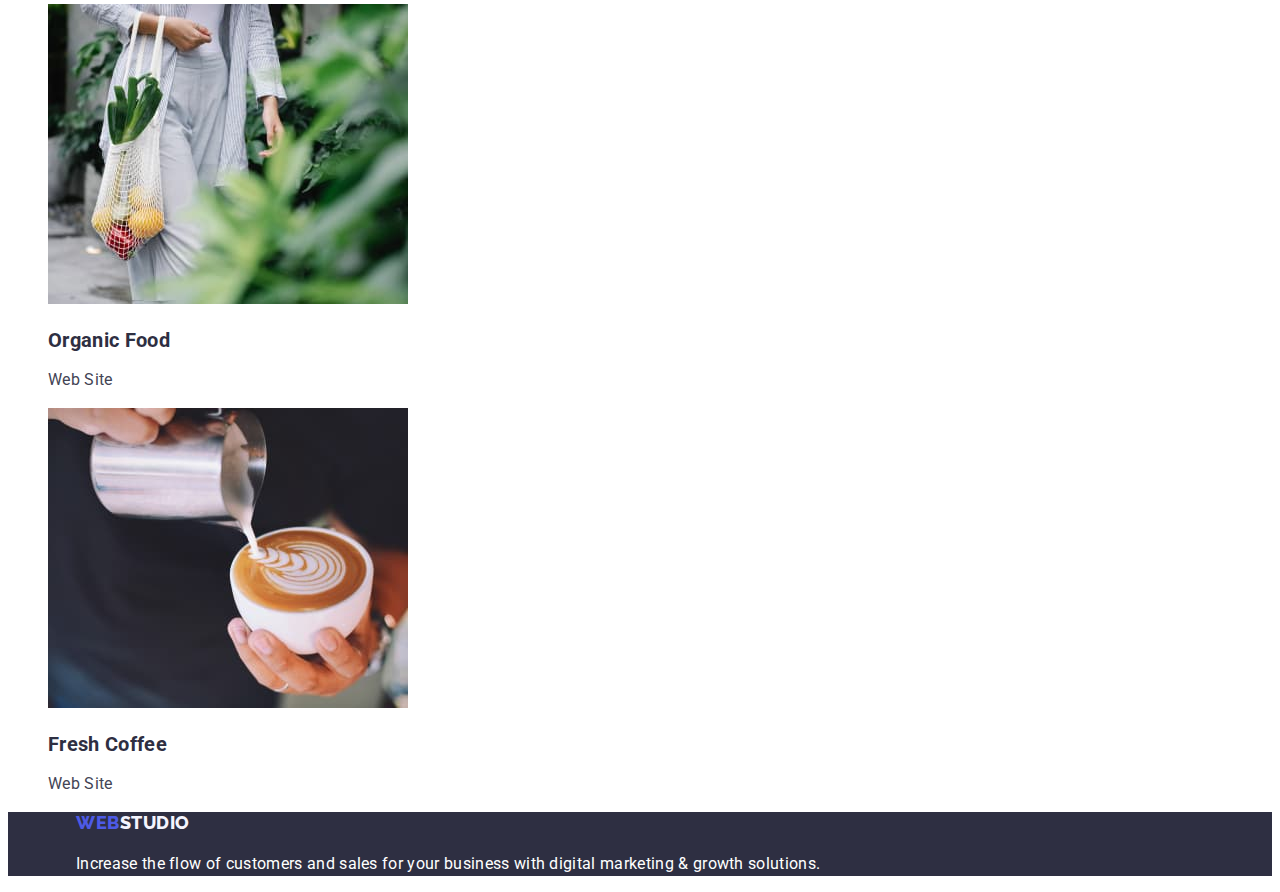
==== commit 16d0edf5: "fix after mentor feedback" ====
--- a/portfolio.html
+++ b/portfolio.html
@@ -29,64 +29,79 @@
         </div>
     </header>
     <main>
-        <h1 class="header-hiden">Portfolio</h1>
    <section class="filter">
-    <h2 class="header-section">Filter of works</h2>
+    <h1 class="visually-hidden">Portfolio</h1>
     <ul class="similar">
-        <li><button type="button" class="button">All</button></li>
-        <li><button type="button" class="button">Web Site</button></li>
-        <li><button type="button" class="button">App</button></li>
-        <li><button type="button" class="button">Design</button></li>
-        <li><button type="button" class="button">Marketing</button></li>
+        <li><button type="button" class="filter button">All</button></li>
+        <li><button type="button" class="filter button">Web Site</button></li>
+        <li><button type="button" class="filter button">App</button></li>
+        <li><button type="button" class="filter button">Design</button></li>
+        <li><button type="button" class="filter button">Marketing</button></li>
     </ul>
-   </section>
-   <section class="container">
-    <h2 class="header-hiden">List of works</h2>
+   
     <ul class="similar">
         <li>
+          <a href="" class="filter-items-link">
             <img src="./images/bank-app.jpg" alt="Mockup bank app" width="360">
-            <h3 class="header-items">Banking App Interface Concept</h3>
-            <p>App</p>
+            <h2 class="header-items-link">Banking App Interface Concept</h2>
+            <p class="paragraph-link">App</p>
+          </a>
         </li>
         <li>
+          <a href="" class="filter-items-link">
             <img src="./images/bank-app.jpg" alt="Mockup bank app" width="360">
-            <h3 class="header-items">Cashless Payment</h3>
-            <p>Marketing</p>
+            <h2 class="header-items-link">Cashless Payment</h2>
+            <p class="paragraph-link">Marketing</p>
+          </a>
         </li>
         <li>
+          <a href="" class="filter-items-link">
             <img src="./images/meditation-app.jpg" alt="Notebook & phone" width="360">
-            <h3 class="header-items">Meditaion App</h3>
-            <p>App</p>
+            <h2 class="header-items-link">Meditaion App</h2>
+            <p class="paragraph-link">App</p>
+          </a>
         </li>
         <li>
+          <a href="" class="filter-items-link">
             <img src="./images/taxi-service.jpg" alt="car steering wheel and driver's hands" width="360">
-            <h3 class="header-items">Taxi Service</h3>
-            <p>Marketing</p>
+            <h2 class="header-items-link">Taxi Service</h2>
+            <p class="paragraph-link">Marketing</p>
+          </a>
         </li>
         <li>
+          <a href="" class="filter-items-link">
             <img src="./images/screen-illustration.jpg" alt="Mobile phone screens example" width="360">
-            <h3 class="header-items">Screen Illustrations</h3>
-            <p>Design</p>
+            <h2 class="header-items-link">Screen Illustrations</h2>
+            <p class="paragraph-link">Design</p>
+          </a>
         </li>
         <li>
+          <a href="" class="filter-items-link">
             <img src="./images/online-courses.jpg" alt="A girl in glasses and headphones looks at the phone" width="360">
-            <h3 class="header-items">Online Courses</h3>
-            <p>Marketing</p>
+            <h2 class="header-items-link">Online Courses</h2>
+            <p class="paragraph-link">Marketing</p>
+          </a>
         </li>
         <li>
+          <a href="" class="filter-items-link">
             <img src="./images/instagram-concept.jpg" alt="some similar screens examples with girl and hands" width="360">
-            <h3 class="header-items">Instagram Stories Concept</h3>
-            <p>Design</p>
+            <h2 class="header-items-link">Instagram Stories Concept</h2>
+            <p class="paragraph-link">Design</p>
+          </a>
         </li>
         <li>
+          <a href="" class="filter-items-link">
             <img src="./images/organic-food.jpg" alt="woman with fruits and vegetables in grid bag" width="360">
-            <h3 class="header-items">Organic Food</h3>
-            <p>Web Site</p>
+            <h2 class="header-items-link">Organic Food</h2>
+            <p class="paragraph-link">Web Site</p>
+          </a>
         </li>
         <li>
+          <a href="" class="filter-items-link">
             <img src="./images/fresh-coffee.jpg" alt="cup of coffe in hands" width="360">
-            <h3 class="header-items">Fresh Coffee</h3>
-            <p>Web Site</p>
+            <h2 class="header-items-link">Fresh Coffee</h2>
+            <p class="paragraph-link">Web Site</p>
+          </a>
         </li>
     </ul>
    </section>
--- a/css/style.css
+++ b/css/style.css
@@ -1,12 +1,14 @@
-body {
+:root {
     --primary-brand-color-iris: #4D5AE5;
+    --button-dark-blue: #404BBF;
     --dark-navy-blue: #2E2F42;
     --success: #31D0AA;
     --slate: #434455;
     --light-slate: #8E8F99;
     --cornflower: #E7E9FC;
     --cloud: #F4F4FD;
-
+}
+body {
     font-family: Roboto, sans-serif;
     font-size: 16px;
     font-weight: 400;
@@ -15,53 +17,7 @@
     color: var(--slate);
 }
 
-
-.hero {
-    font-size: 56px;
-    
-}
-
-.baner {
-    line-height: 1;
-    color: #FFFFFF;
-    text-align: center;
-    
-    background-color: var(--dark-navy-blue);
-}
-
-.header-sections {
-    font-size: 36px;
-    line-height: 1.1;
-    text-transform: capitalize;
-    color: var(--dark-navy-blue);
-    text-align: center;
-}
-
-.header-items {
-    font-size: 20px;
-    line-height: 1.2;
-    color: var(--dark-navy-blue);
-}
-
-.text-items {
-    color: var(--slate);
-
-}
-
-.header-hiden {
-    
-}
-
-.container {
-    width: 1128px;
-    margin-left: auto;
-    margin-right: auto;
-}
-
-.similar {
-    list-style: none;
-}
-
+/* menu section */
 .logo {
     font-family: Raleway, sans-serif;
     font-weight: 800;
@@ -92,7 +48,6 @@
     
 }
 
-
 .top-menu-link {
     text-decoration: none;
     color: var(--dark-navy-blue);
@@ -118,9 +73,11 @@
 
 .contact {
     text-decoration: none;
+    font-style: normal;
     line-height: 1.5;
     letter-spacing: 0.02em;
-    color: var(--slate)  
+    color: var(--slate)
+
 }
 
 .contact:hover,
@@ -128,8 +85,59 @@
     color: var(--primary-brand-color-iris);
 }
 
-.button { 
-    cursor: pointer;
+/* Main Page (main style) */
+
+.hero {
+    font-size: 56px;
+    line-height: 1.07;
+    color: #FFFFFF;
+}
+
+.baner {
+    text-align: center;
+    background-color: var(--dark-navy-blue);
+}
+
+.header-sections {
+    font-size: 36px;
+    line-height: 1.1;
+    text-transform: capitalize;
+    color: var(--dark-navy-blue);
+    text-align: center;
+}
+
+.header-items {
+    font-size: 20px;
+    line-height: 1.2;
+    color: var(--dark-navy-blue);
+}
+
+.text-items {
+    color: var(--slate);
+
+}
+
+.visually-hidden {
+    position: absolute;
+    white-space: nowrap;
+    width: 1px;
+    height: 1px;
+    overflow: hidden;
+    border: 0;
+    padding: 0;
+    clip: rect(0 0 0 0);
+    clip-path: inset(50%);
+    margin: -1px;
+  } 
+
+.container {
+    width: 1128px;
+    margin-left: auto;
+    margin-right: auto;
+}
+
+.similar {
+    list-style: none;
 }
 
 .our-team {
@@ -139,4 +147,60 @@
 .dark-footer { 
     background-color: var(--dark-navy-blue);
     color: #FFFFFF;
-}+}
+
+/* Buttons */
+.button {
+    display: inline-block;
+    width: 170px;
+    height: 51px;
+    font-weight: 700;
+    line-height: 1.18;
+    color: #FFFFFF;
+    background-color: var(--primary-brand-color-iris);
+    cursor: pointer;
+
+    border-width: 0;
+    border-style: none;
+    border-radius: 4px;
+    box-shadow: 0px 4px 4px rgba(0, 0, 0, 0.15);
+}
+
+.filter.button {
+    color: var(--primary-brand-color-iris);
+
+    background-color: var(--cornflower);
+    width: auto;
+    height: auto;
+    padding: 8px 16px;
+}
+
+.button:hover {
+    color: #FFFFFF;
+    background-color: var(--button-dark-blue);
+    
+}
+
+/* Portfolio page style */
+
+.filter-items-link {
+    
+    text-decoration: none;
+}
+
+.header-items-link {
+    font-size: 20px;
+    line-height: 1.2;
+    color: var(--dark-navy-blue);
+}
+
+/* .header-items-link:hover,
+.header-items-link:focus {
+
+} */
+
+.paragraph-link {
+    text-decoration: none;
+    color: var(--slate);
+}
+
